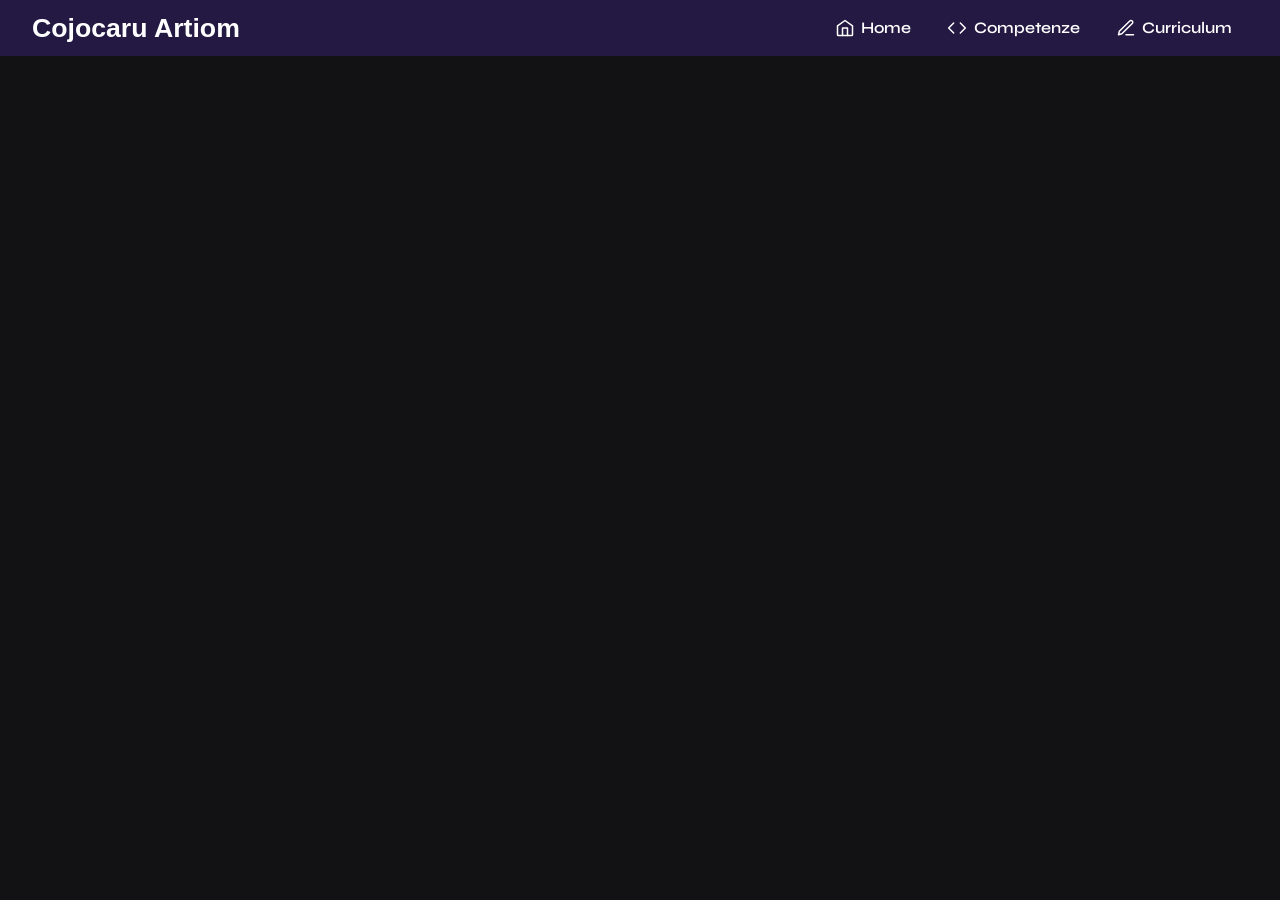
==== competenze.html @ e912ff5a "bla" ====
<!DOCTYPE html>
<html lang="it">
<head>
  <meta charset="UTF-8" />
  <meta name="viewport" content="width=device-width, initial-scale=1.0"/>
  <title>Cojocaru Artiom</title>
  <link href="https://cdn.jsdelivr.net/npm/bootstrap@5.3.3/dist/css/bootstrap.min.css" rel="stylesheet"/>
  <link href="https://fonts.googleapis.com/css2?family=Space+Mono:wght@400;700&family=Syne:wght@400;600;800&display=swap" rel="stylesheet"/>
  <link rel="stylesheet" href="index.css"/>
</head>
<body>

  <nav id="navbar" class="navbar navbar-expand d-flex justify-content-between align-items-center">
    <a class="navbar-brand" href="#">Cojocaru Artiom</a>
    <ul class="navbar-nav d-flex flex-row gap-1">
      <li class="nav-item">
        <a class="nav-link" href="index.html">
          <svg class="nav-icon" viewBox="0 0 24 24"><path d="M3 9.5L12 3l9 6.5V20a1 1 0 0 1-1 1H4a1 1 0 0 1-1-1V9.5z"/><path d="M9 21V12h6v9"/></svg>
          Home
        </a>
      </li>
      <li class="nav-item">
        <a class="nav-link" href="competenze.html">
          <svg class="nav-icon" viewBox="0 0 24 24"><polyline points="16 18 22 12 16 6"/><polyline points="8 6 2 12 8 18"/></svg>
          Competenze
        </a>
      </li>
      <li class="nav-item">
        <a class="nav-link" href="#">
          <svg class="nav-icon" viewBox="0 0 24 24"><path d="M12 20h9"/><path d="M16.5 3.5a2.121 2.121 0 0 1 3 3L7 19l-4 1 1-4L16.5 3.5z"/></svg>
          Curriculum
        </a>
      </li>
    </ul>
  </nav>
<button type="button" class="btn btn-dark">
<svg xmlns="http://www.w3.org/2000/svg" fill="none" viewBox="0 0 24 24" stroke-width="1.5" stroke="black" class="size-6">
  <path stroke-linecap="round" stroke-linejoin="round" d="M12 3v2.25m6.364.386-1.591 1.591M21 12h-2.25m-.386 6.364-1.591-1.591M12 18.75V21m-4.773-4.227-1.591 1.591M5.25 12H3m4.227-4.773L5.636 5.636M15.75 12a3.75 3.75 0 1 1-7.5 0 3.75 3.75 0 0 1 7.5 0Z" />
</svg>
</button>
  <p class="footer-strip"></p>

  <script src="https://cdn.jsdelivr.net/npm/bootstrap@5.3.3/dist/js/bootstrap.bundle.min.js"></script>
  <script src="index.js"></script>
</body>
</html>
---- index.css ----
* {
  margin: 0;
  padding: 0;
  box-sizing: border-box;
}

body {
    transition: 0.3s;
    font-family: 'Syne', sans-serif;
    background-color: #121113;
    min-height: 100vh;
    overflow-x: hidden;
}

.navbar {
  transition: 0.2s;
  background-color: #231942;
  padding: 0 2rem;
  height: 56px;
}

.navbar-brand {
  font-family: 'Trebuchet MS', sans-serif;
  font-weight: 800;
  font-size: 20pt;
  color: white !important;
}

.nav-link {
  color: white !important;
  font-family: 'Syne', sans-serif;
  font-weight: 600;
  font-size: 1rem;
  display: flex;
  align-items: center;
  gap: 0.4rem;
  padding: 0 1rem !important;
}

.nav-link:hover {
  color: #7c6aff !important;
}

.nav-icon {
  width: 20px;
  height: 20px;
  fill: none;
  stroke: currentColor;
  stroke-width: 1.8;
  stroke-linecap: round;
  stroke-linejoin: round;
}

.btn-dark{
    background-color: white;
    width: 70px;
    height: 70px;
    position: fixed;
    left: 114rem;
    top: 53.5rem;
    transition: transform 0.2s;
}

.btn-dark:hover{
    background-color: white;
    opacity: 100;
    transform: scale(1.1) translateZ(0);
}

.card{
  transition: 0.2s;
  background-color: #080808;
  color: white;
  margin: 0 auto;
  width: 900px;
  height: 500px;
}

.footer-strip {
  text-align: center;
  padding: 1rem;
  font-family: 'Space Mono', monospace;
  font-size: 0.7rem;
  color: #888888;
}
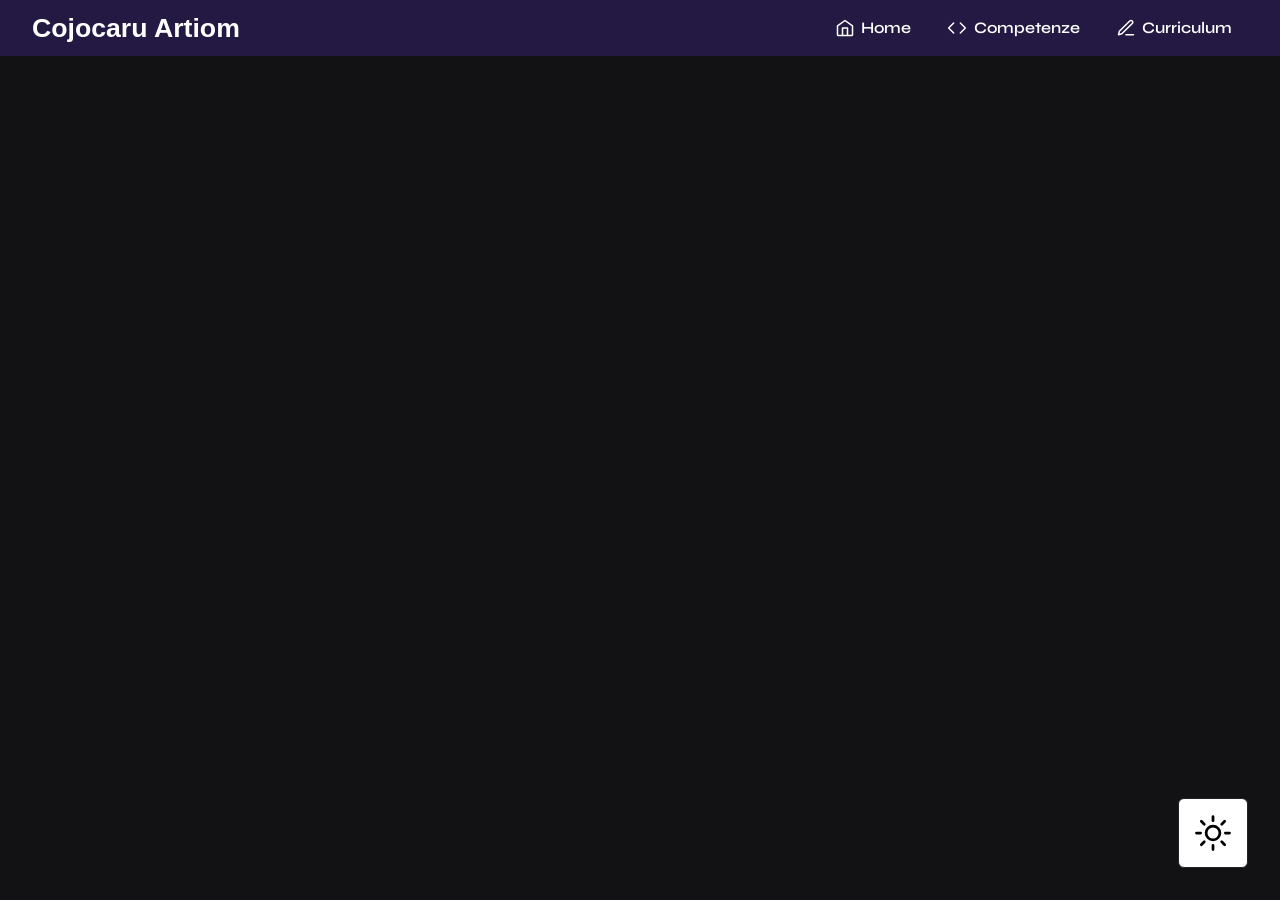
==== commit b235f206: "Iniziato main page" ====
--- a/competenze.html
+++ b/competenze.html
@@ -41,6 +41,6 @@
   <p class="footer-strip"></p>
 
   <script src="https://cdn.jsdelivr.net/npm/bootstrap@5.3.3/dist/js/bootstrap.bundle.min.js"></script>
-  <script src="index.js"></script>
+  <script src="competenze.js"></script>
 </body>
 </html>
--- a/index.css
+++ b/index.css
@@ -5,11 +5,10 @@
 }
 
 body {
-    transition: 0.3s;
-    font-family: 'Syne', sans-serif;
-    background-color: #121113;
-    min-height: 100vh;
-    overflow-x: hidden;
+  transition: 0.3s;
+  background-color: #121113;
+  min-height: 100vh;
+  overflow-x: hidden;
 }
 
 .navbar {
@@ -51,29 +50,93 @@
   stroke-linejoin: round;
 }
 
-.btn-dark{
-    background-color: white;
-    width: 70px;
-    height: 70px;
-    position: fixed;
-    left: 114rem;
-    top: 53.5rem;
-    transition: transform 0.2s;
+.sezione {
+  height: calc(100vh - 56px);
+  display: flex;
+  align-items: center;
+  justify-content: center;
 }
 
-.btn-dark:hover{
-    background-color: white;
-    opacity: 100;
-    transform: scale(1.1) translateZ(0);
+.card {
+  transition: 0.2s;
+  background-color: #000000;
+  border: none;
+  width: 800px;
+  height: 75vh;
+  padding: 1rem;
+  display: flex;
+  flex-direction: column;
+  justify-content: space-between;
 }
 
-.card{
-  transition: 0.2s;
-  background-color: #080808;
-  color: white;
-  margin: 0 auto;
-  width: 900px;
-  height: 500px;
+.card-title {
+  font-family: 'Trebuchet MS', Helvetica, sans-serif;
+  font-size: 2.5rem;
+  color: #c9c9f0;
+  text-transform: uppercase;
+  letter-spacing: 0.1em;
+  text-align: center;
+}
+
+.card-text {
+  font-family: 'Trebuchet MS', Helvetica, sans-serif;
+  font-size: 1rem;
+  color: #ffffff;
+  text-align: center;
+}
+
+.prosegui-container {
+  display: flex;
+  flex-direction: column;
+  align-items: center;
+  gap: 0.5rem;
+  padding-bottom: 1rem;
+}
+
+.prosegui {
+  color: #ffffff;
+  font-family: 'Trebuchet MS', sans-serif;
+  font-size: 0.8rem;
+  letter-spacing: 0.2em;
+  margin: 0;
+}
+
+.btn-freccia {
+  background-color: #231942;
+  border: none;
+  width: 48px;
+  height: 48px;
+  border-radius: 8px;
+  display: flex;
+  align-items: center;
+  justify-content: center;
+  cursor: pointer;
+  transition: transform 0.2s, background-color 0.2s;
+}
+
+.btn-freccia:hover {
+  background-color: #7c6aff;
+  transform: scale(1.1) translateZ(0);
+}
+
+.btn-freccia svg {
+  width: 24px;
+  height: 24px;
+}
+
+.btn-dark {
+  background-color: white;
+  width: 70px;
+  height: 70px;
+  position: fixed;
+  bottom: 2rem;
+  right: 2rem;
+  transition: transform 0.2s;
+}
+
+.btn-dark:hover {
+  background-color: white;
+  transform: scale(1.1) translateZ(0);
 }
 
 .footer-strip {
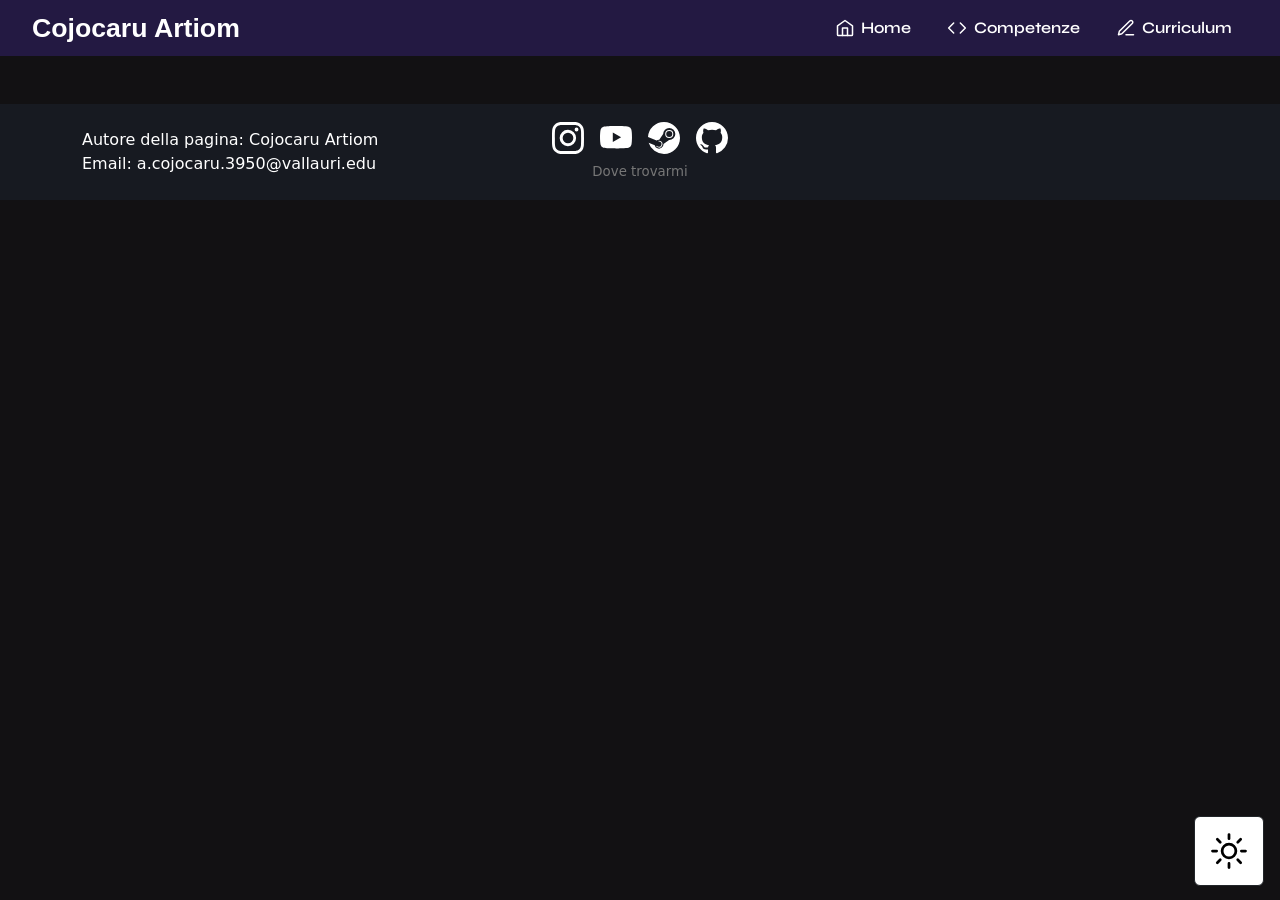
==== commit 6abe8020: "Finito Curriculum" ====
--- a/competenze.html
+++ b/competenze.html
@@ -26,7 +26,7 @@
         </a>
       </li>
       <li class="nav-item">
-        <a class="nav-link" href="#">
+        <a class="nav-link" href="curriculum.html">
           <svg class="nav-icon" viewBox="0 0 24 24"><path d="M12 20h9"/><path d="M16.5 3.5a2.121 2.121 0 0 1 3 3L7 19l-4 1 1-4L16.5 3.5z"/></svg>
           Curriculum
         </a>
@@ -38,7 +38,43 @@
   <path stroke-linecap="round" stroke-linejoin="round" d="M12 3v2.25m6.364.386-1.591 1.591M21 12h-2.25m-.386 6.364-1.591-1.591M12 18.75V21m-4.773-4.227-1.591 1.591M5.25 12H3m4.227-4.773L5.636 5.636M15.75 12a3.75 3.75 0 1 1-7.5 0 3.75 3.75 0 0 1 7.5 0Z" />
 </svg>
 </button>
-  <p class="footer-strip"></p>
+  <footer>
+  <div class="container">
+    <div class="me-auto">
+      <p>Autore della pagina: Cojocaru Artiom</p>
+      <p>Email: a.cojocaru.3950@vallauri.edu</p>
+    </div>
+    <div class="icons">
+      <div class="icons-row">
+        <a href="https://www.instagram.com/cojocaru.artiom/" target="_blank" class="icon">
+          <svg xmlns="http://www.w3.org/2000/svg" width="32" height="32" fill="currentColor" class="bi bi-instagram" viewBox="0 0 16 16">
+            <path d="M8 0C5.829 0 5.556.01 4.703.048 3.85.088 3.269.222 2.76.42a3.9 3.9 0 0 0-1.417.923A3.9 3.9 0 0 0 .42 2.76C.222 3.268.087 3.85.048 4.7.01 5.555 0 5.827 0 8.001c0 2.172.01 2.444.048 3.297.04.852.174 1.433.372 1.942.205.526.478.972.923 1.417.444.445.89.719 1.416.923.51.198 1.09.333 1.942.372C5.555 15.99 5.827 16 8 16s2.444-.01 3.298-.048c.851-.04 1.434-.174 1.943-.372a3.9 3.9 0 0 0 1.416-.923c.445-.445.718-.891.923-1.417.197-.509.332-1.09.372-1.942C15.99 10.445 16 10.173 16 8s-.01-2.445-.048-3.299c-.04-.851-.175-1.433-.372-1.941a3.9 3.9 0 0 0-.923-1.417A3.9 3.9 0 0 0 13.24.42c-.51-.198-1.092-.333-1.943-.372C10.443.01 10.172 0 7.998 0zm-.717 1.442h.718c2.136 0 2.389.007 3.232.046.78.035 1.204.166 1.486.275.373.145.64.319.92.599s.453.546.598.92c.11.281.24.705.275 1.485.039.843.047 1.096.047 3.231s-.008 2.389-.047 3.232c-.035.78-.166 1.203-.275 1.485a2.5 2.5 0 0 1-.599.919c-.28.28-.546.453-.92.598-.28.11-.704.24-1.485.276-.843.038-1.096.047-3.232.047s-2.39-.009-3.233-.047c-.78-.036-1.203-.166-1.485-.276a2.5 2.5 0 0 1-.92-.598 2.5 2.5 0 0 1-.6-.92c-.109-.281-.24-.705-.275-1.485-.038-.843-.046-1.096-.046-3.233s.008-2.388.046-3.231c.036-.78.166-1.204.276-1.486.145-.373.319-.64.599-.92s.546-.453.92-.598c.282-.11.705-.24 1.485-.276.738-.034 1.024-.044 2.515-.045zm4.988 1.328a.96.96 0 1 0 0 1.92.96.96 0 0 0 0-1.92m-4.27 1.122a4.109 4.109 0 1 0 0 8.217 4.109 4.109 0 0 0 0-8.217m0 1.441a2.667 2.667 0 1 1 0 5.334 2.667 2.667 0 0 1 0-5.334"/>
+          </svg>
+        </a>
+        <a href="https://www.youtube.com/@ArtomoelChoco" target="_blank" class="icon">
+          <svg xmlns="http://www.w3.org/2000/svg" width="32" height="32" fill="currentColor" class="bi bi-youtube" viewBox="0 0 16 16">
+            <path d="M8.051 1.999h.089c.822.003 4.987.033 6.11.335a2.01 2.01 0 0 1 1.415 1.42c.101.38.172.883.22 1.402l.01.104.022.26.008.104c.065.914.073 1.77.074 1.957v.075c-.001.194-.01 1.108-.082 2.06l-.008.105-.009.104c-.05.572-.124 1.14-.235 1.558a2.01 2.01 0 0 1-1.415 1.42c-1.16.312-5.569.334-6.18.335h-.142c-.309 0-1.587-.006-2.927-.052l-.17-.006-.087-.004-.171-.007-.171-.007c-1.11-.049-2.167-.128-2.654-.26a2.01 2.01 0 0 1-1.415-1.419c-.111-.417-.185-.986-.235-1.558L.09 9.82l-.008-.104A31 31 0 0 1 0 7.68v-.123c.002-.215.01-.958.064-1.778l.007-.103.003-.052.008-.104.022-.26.01-.104c.048-.519.119-1.023.22-1.402a2.01 2.01 0 0 1 1.415-1.42c.487-.13 1.544-.21 2.654-.26l.17-.007.172-.006.086-.003.171-.007A100 100 0 0 1 7.858 2zM6.4 5.209v4.818l4.157-2.408z"/>
+          </svg>
+        </a>
+        <a href="https://steamcommunity.com/profiles/76561199202109353" target="_blank" class="icon">
+          <svg xmlns="http://www.w3.org/2000/svg" width="32" height="32" fill="currentColor" class="bi bi-steam" viewBox="0 0 16 16">
+            <path d="M.329 10.333A8.01 8.01 0 0 0 7.99 16C12.414 16 16 12.418 16 8s-3.586-8-8.009-8A8.006 8.006 0 0 0 0 7.468l.003.006 4.304 1.769A2.2 2.2 0 0 1 5.62 8.88l1.96-2.844-.001-.04a3.046 3.046 0 0 1 3.042-3.043 3.046 3.046 0 0 1 3.042 3.043 3.047 3.047 0 0 1-3.111 3.044l-2.804 2a2.223 2.223 0 0 1-3.075 2.11 2.22 2.22 0 0 1-1.312-1.568L.33 10.333Z"/>
+            <path d="M4.868 12.683a1.715 1.715 0 0 0 1.318-3.165 1.7 1.7 0 0 0-1.263-.02l1.023.424a1.261 1.261 0 1 1-.97 2.33l-.99-.41a1.7 1.7 0 0 0 .882.84Zm3.726-6.687a2.03 2.03 0 0 0 2.027 2.029 2.03 2.03 0 0 0 2.027-2.029 2.03 2.03 0 0 0-2.027-2.027 2.03 2.03 0 0 0-2.027 2.027m2.03-1.527a1.524 1.524 0 1 1-.002 3.048 1.524 1.524 0 0 1 .002-3.048"/>
+          </svg>
+        </a>
+        <a href="https://github.com/ArtomoElChoco" target="_blank" class="icon">
+          <svg xmlns="http://www.w3.org/2000/svg" width="32" height="32" fill="currentColor" class="bi bi-github" viewBox="0 0 16 16">
+            <path d="M8 0C3.58 0 0 3.58 0 8c0 3.54 2.29 6.53 5.47 7.59.4.07.55-.17.55-.38 0-.19-.01-.82-.01-1.49-2.01.37-2.53-.49-2.69-.94-.09-.23-.48-.94-.82-1.13-.28-.15-.68-.52-.01-.53.63-.01 1.08.58 1.23.82.72 1.21 1.87.87 2.33.66.07-.52.28-.87.51-1.07-1.78-.2-3.64-.89-3.64-3.95 0-.87.31-1.59.82-2.15-.08-.2-.36-1.02.08-2.12 0 0 .67-.21 2.2.82.64-.18 1.32-.27 2-.27s1.36.09 2 .27c1.53-1.04 2.2-.82 2.2-.82.44 1.1.16 1.92.08 2.12.51.56.82 1.27.82 2.15 0 3.07-1.87 3.75-3.65 3.95.29.25.54.73.54 1.48 0 1.07-.01 1.93-.01 2.2 0 .21.15.46.55.38A8.01 8.01 0 0 0 16 8c0-4.42-3.58-8-8-8"/>
+          </svg>
+        </a>
+      </div>
+      <div class="social">
+        <p>Dove trovarmi</p>
+      </div>
+    </div>
+    <div style="width: 200px;"></div>
+  </div>
+</footer>
 
   <script src="https://cdn.jsdelivr.net/npm/bootstrap@5.3.3/dist/js/bootstrap.bundle.min.js"></script>
   <script src="competenze.js"></script>
--- a/index.css
+++ b/index.css
@@ -2,6 +2,11 @@
   margin: 0;
   padding: 0;
   box-sizing: border-box;
+}
+
+a{
+  text-decoration: none;
+  color: inherit;
 }
 
 body {
@@ -96,7 +101,7 @@
 .prosegui {
   color: #ffffff;
   font-family: 'Trebuchet MS', sans-serif;
-  font-size: 0.8rem;
+  font-size: 0.9rem;
   letter-spacing: 0.2em;
   margin: 0;
 }
@@ -129,14 +134,66 @@
   width: 70px;
   height: 70px;
   position: fixed;
-  bottom: 2rem;
-  right: 2rem;
+  bottom: 0.9rem;
+  right: 1rem;
   transition: transform 0.2s;
 }
 
 .btn-dark:hover {
   background-color: white;
   transform: scale(1.1) translateZ(0);
+}
+
+footer {
+  background-color: #171A21;
+  color: white;
+  padding: 1.5rem 0;
+  margin-top: 3rem;
+}
+
+footer .container {
+  display: flex;
+  align-items: center;
+  position: relative;
+}
+
+footer p {
+  margin-bottom: 0;
+}
+
+.icons {
+  display: flex;
+  flex-direction: column;
+  justify-content: center;
+  align-items: center;
+  gap: 8px;
+  position: absolute;
+  left: 50%;
+  transform: translateX(-50%);
+}
+
+.icons-row {
+  display: flex;
+  align-items: center;
+  gap: 16px;
+}
+
+.icon {
+  transition: 0.2s;
+}
+
+.icon:hover {
+  transform: scale(1.2) translateZ(0);
+}
+
+.social {
+  color: #777;
+  font-size: 10pt;
+  text-align: center;
+}
+
+.bi-instagram {
+  margin: 0 auto;
 }
 
 .footer-strip {
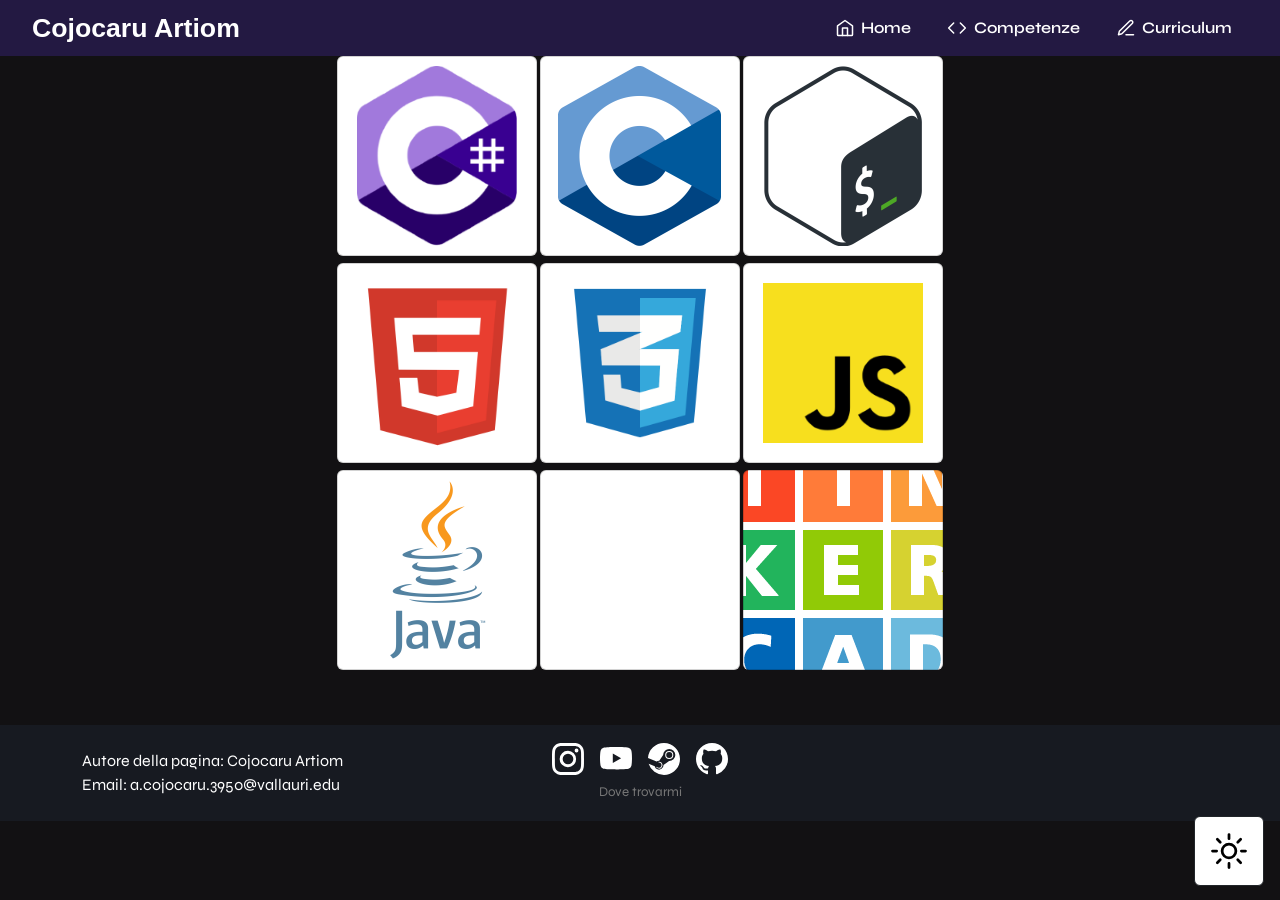
==== commit 9e531443: "ghhghjubkjjbhj" ====
--- a/competenze.html
+++ b/competenze.html
@@ -6,7 +6,7 @@
   <title>Cojocaru Artiom</title>
   <link href="https://cdn.jsdelivr.net/npm/bootstrap@5.3.3/dist/css/bootstrap.min.css" rel="stylesheet"/>
   <link href="https://fonts.googleapis.com/css2?family=Space+Mono:wght@400;700&family=Syne:wght@400;600;800&display=swap" rel="stylesheet"/>
-  <link rel="stylesheet" href="index.css"/>
+  <link rel="stylesheet" href="competenze.css"/>
 </head>
 <body>
 
@@ -33,11 +33,32 @@
       </li>
     </ul>
   </nav>
-<button type="button" class="btn btn-dark">
-<svg xmlns="http://www.w3.org/2000/svg" fill="none" viewBox="0 0 24 24" stroke-width="1.5" stroke="black" class="size-6">
-  <path stroke-linecap="round" stroke-linejoin="round" d="M12 3v2.25m6.364.386-1.591 1.591M21 12h-2.25m-.386 6.364-1.591-1.591M12 18.75V21m-4.773-4.227-1.591 1.591M5.25 12H3m4.227-4.773L5.636 5.636M15.75 12a3.75 3.75 0 1 1-7.5 0 3.75 3.75 0 0 1 7.5 0Z" />
-</svg>
-</button>
+  <button type="button" class="btn btn-dark">
+    <svg xmlns="http://www.w3.org/2000/svg" fill="none" viewBox="0 0 24 24" stroke-width="1.5" stroke="black" class="size-6">
+      <path stroke-linecap="round" stroke-linejoin="round" d="M12 3v2.25m6.364.386-1.591 1.591M21 12h-2.25m-.386 6.364-1.591-1.591M12 18.75V21m-4.773-4.227-1.591 1.591M5.25 12H3m4.227-4.773L5.636 5.636M15.75 12a3.75 3.75 0 1 1-7.5 0 3.75 3.75 0 0 1 7.5 0Z" />
+    </svg>
+    </button>
+  <div id="wrapper">
+    <div class="card" id="cs">
+    </div>
+    <div class="card" id="c">
+    </div>
+    <div class="card" id="sh">
+    </div>
+    <div class="card" id="html">
+    </div>
+    <div class="card" id="css">
+    </div>
+    <div class="card" id="js">
+    </div>
+    <div class="card" id="jv">
+    </div>
+    <div class="card" id="ard">
+      </div>
+      <div class="card" id="tink">
+      </div>
+  </div>
+
   <footer>
   <div class="container">
     <div class="me-auto">
@@ -76,6 +97,7 @@
   </div>
 </footer>
 
+
   <script src="https://cdn.jsdelivr.net/npm/bootstrap@5.3.3/dist/js/bootstrap.bundle.min.js"></script>
   <script src="competenze.js"></script>
 </body>
--- a/competenze.css
+++ b/competenze.css
@@ -0,0 +1,205 @@
+* {
+  margin: 0;
+  padding: 0;
+  box-sizing: border-box;
+}
+
+a{
+  text-decoration: none;
+  color: inherit;
+}
+
+body {
+    transition: 0.3s;
+    font-family: 'Syne', sans-serif;
+    background-color: #121113;
+    min-height: 100vh;
+    overflow-x: hidden;
+}
+
+.navbar {
+  transition: 0.2s;
+  background-color: #231942;
+  padding: 0 2rem;
+  height: 56px;
+}
+
+.navbar-brand {
+  font-family: 'Trebuchet MS', sans-serif;
+  font-weight: 800;
+  font-size: 20pt;
+  color: white !important;
+}
+
+.nav-link {
+  color: white !important;
+  font-family: 'Syne', sans-serif;
+  font-weight: 600;
+  font-size: 1rem;
+  display: flex;
+  align-items: center;
+  gap: 0.4rem;
+  padding: 0 1rem !important;
+}
+
+.nav-link:hover {
+  color: #7c6aff !important;
+}
+
+.nav-icon {
+  width: 20px;
+  height: 20px;
+  fill: none;
+  stroke: currentColor;
+  stroke-width: 1.8;
+  stroke-linecap: round;
+  stroke-linejoin: round;
+}
+
+.btn-dark {
+  background-color: white;
+  width: 70px;
+  height: 70px;
+  position: fixed;
+  bottom: 0.9rem;
+  right: 1rem;
+  transition: transform 0.2s;
+}
+
+.btn-dark:hover {
+  background-color: white;
+  transform: scale(1.1) translateZ(0);
+}
+
+#wrapper{
+  margin: 0 auto;
+  width: 607px;
+}
+
+.card{
+  
+  padding: 0;
+  display: inline-block;
+  width: 200px;
+  height: 200px;
+}
+
+#cs{
+  background-image: url(./img/Csharp.png);
+  background-repeat: no-repeat;
+  background-position: center;
+}
+
+#c{  
+  background-image: url(./img/C.png);
+  background-repeat: no-repeat;
+  background-position: center;
+}
+
+#sh{
+  background-image: url(./img/bash.png);
+  background-repeat: no-repeat;
+   
+  background-position: center;
+}
+
+#html{
+  background-image: url(./img/html.webp);
+  background-repeat: no-repeat;
+  background-size: contain;
+  background-position: center;
+}
+
+#css{
+  background-image: url(./img/css.webp);
+  background-repeat: no-repeat;
+  background-size: contain;
+  background-position: center;
+}
+
+#js{
+  background-image: url(./img/js.png);
+  background-repeat: no-repeat;
+  background-position: center;
+}
+
+#jv{
+  background-image: url(./img/java.png);
+  background-repeat: no-repeat;
+   
+  background-position: center;
+}
+
+#ard{
+  background-image: url(./img/arduino.png);
+  background-repeat: no-repeat;
+   
+  background-position: center;
+}
+
+#tink{
+  background-image: url(./img/tinkercad.webp);
+  background-repeat: no-repeat;
+   
+  background-position: center;
+}
+
+footer {
+  background-color: #171A21;
+  color: white;
+  padding: 1.5rem 0;
+  margin-top: 3rem;
+}
+
+footer .container {
+  display: flex;
+  align-items: center;
+  position: relative;
+}
+
+footer p {
+  margin-bottom: 0;
+}
+
+.icons {
+  display: flex;
+  flex-direction: column;
+  justify-content: center;
+  align-items: center;
+  gap: 8px;
+  position: absolute;
+  left: 50%;
+  transform: translateX(-50%);
+}
+
+.icons-row {
+  display: flex;
+  align-items: center;
+  gap: 16px;
+}
+
+.icon {
+  transition: 0.2s;
+}
+
+.icon:hover {
+  transform: scale(1.2) translateZ(0);
+}
+
+.social {
+  color: #777;
+  font-size: 10pt;
+  text-align: center;
+}
+
+.bi-instagram {
+  margin: 0 auto;
+}
+
+.footer-strip {
+  text-align: center;
+  padding: 1rem;
+  font-family: 'Space Mono', monospace;
+  font-size: 0.7rem;
+  color: #888888;
+}
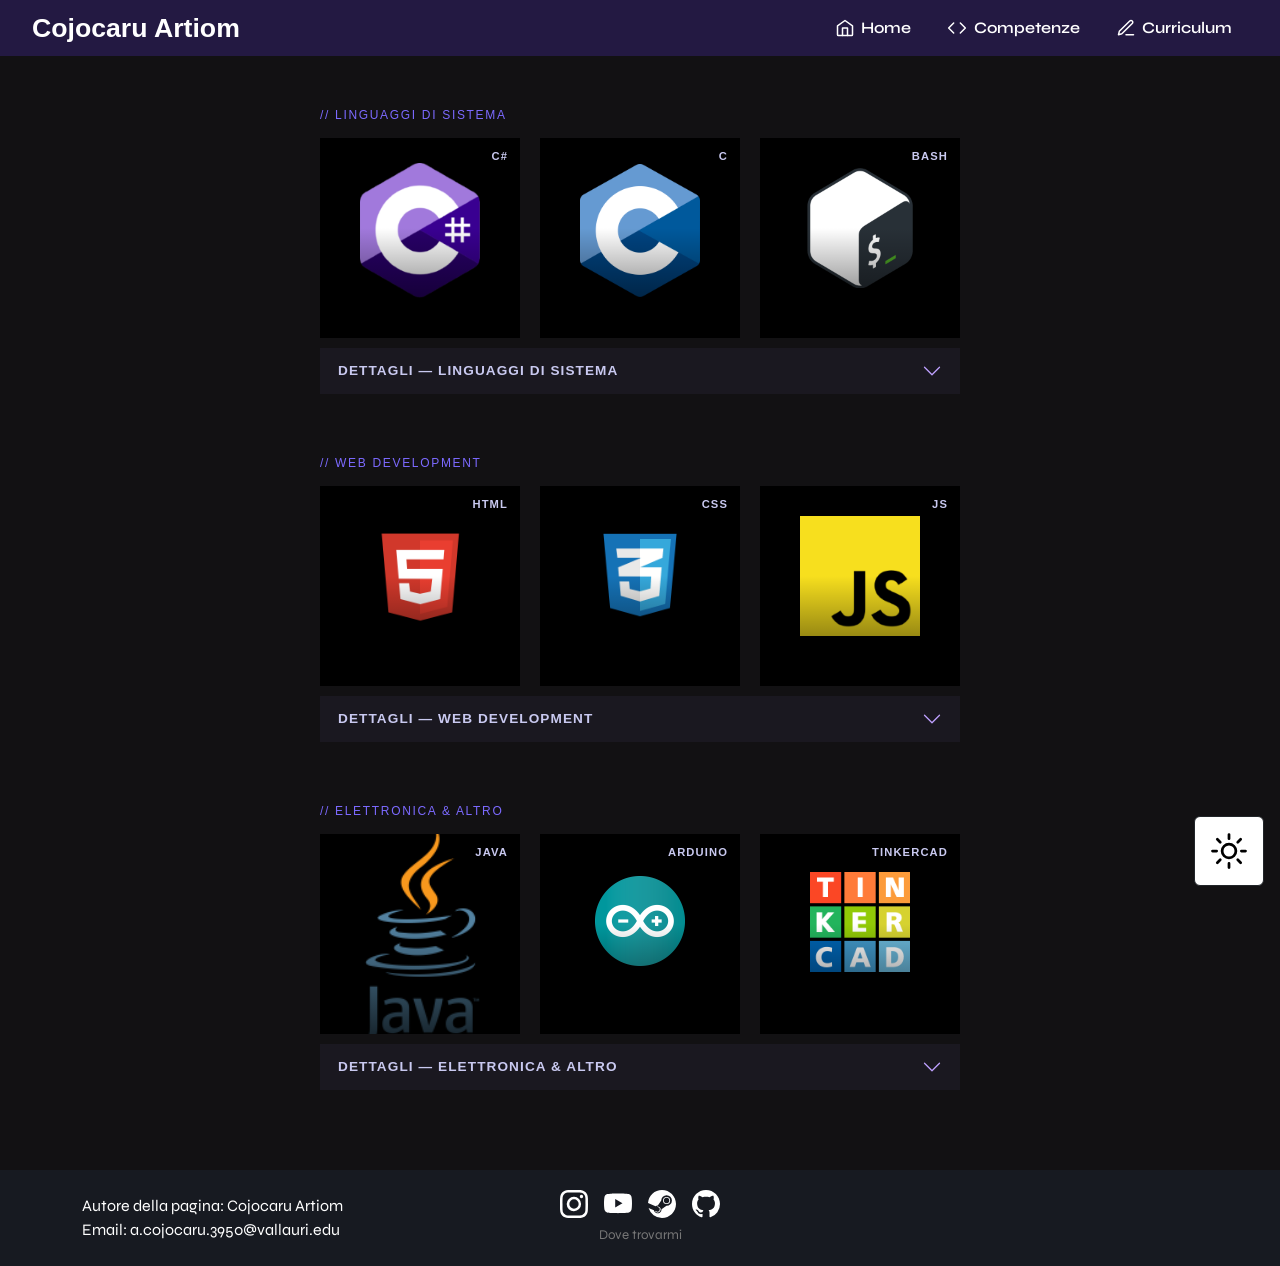
==== commit 4c6a61ad: "Quasi completato competenze" ====
--- a/competenze.html
+++ b/competenze.html
@@ -33,72 +33,146 @@
       </li>
     </ul>
   </nav>
+
   <button type="button" class="btn btn-dark">
-    <svg xmlns="http://www.w3.org/2000/svg" fill="none" viewBox="0 0 24 24" stroke-width="1.5" stroke="black" class="size-6">
-      <path stroke-linecap="round" stroke-linejoin="round" d="M12 3v2.25m6.364.386-1.591 1.591M21 12h-2.25m-.386 6.364-1.591-1.591M12 18.75V21m-4.773-4.227-1.591 1.591M5.25 12H3m4.227-4.773L5.636 5.636M15.75 12a3.75 3.75 0 1 1-7.5 0 3.75 3.75 0 0 1 7.5 0Z" />
-    </svg>
-    </button>
+  <svg xmlns="http://www.w3.org/2000/svg" fill="none" viewBox="0 0 24 24" stroke-width="1.5" stroke="black" class="size-6">
+    <path stroke-linecap="round" stroke-linejoin="round" d="M12 3v2.25m6.364.386-1.591 1.591M21 12h-2.25m-.386 6.364-1.591-1.591M12 18.75V21m-4.773-4.227-1.591 1.591M5.25 12H3m4.227-4.773L5.636 5.636M15.75 12a3.75 3.75 0 1 1-7.5 0 3.75 3.75 0 0 1 7.5 0Z" />
+  </svg>
+</button>
+
   <div id="wrapper">
-    <div class="card" id="cs">
+
+    <!-- GRUPPO 1: C#, C, Bash -->
+    <div class="skill-group">
+      <p class="group-label">// Linguaggi di sistema</p>
+      <div class="cards-row">
+        <div class="card skill-card" id="cs">
+          <span class="card-label">C#</span>
+        </div>
+        <div class="card skill-card" id="c">
+          <span class="card-label">C</span>
+        </div>
+        <div class="card skill-card" id="sh">
+          <span class="card-label">Bash</span>
+        </div>
+      </div>
+      <div class="accordion skill-accordion" id="accordionSistema">
+        <div class="accordion-item">
+          <h2 class="accordion-header">
+            <button class="accordion-button collapsed" type="button" data-bs-toggle="collapse" data-bs-target="#collapseSistema" aria-expanded="false" aria-controls="collapseSistema">
+              Dettagli — Linguaggi di sistema
+            </button>
+          </h2>
+          <div id="collapseSistema" class="accordion-collapse collapse" data-bs-parent="#accordionSistema">
+            <div class="accordion-body">
+              Esperienza con <strong>C#</strong> per applicazioni desktop e script, <strong>C</strong> per la programmazione a basso livello e gestione della memoria, e <strong>Bash</strong> per l'automazione di task e scripting su sistemi Unix/Linux.
+            </div>
+          </div>
+        </div>
+      </div>
     </div>
-    <div class="card" id="c">
+
+    <!-- GRUPPO 2: HTML, CSS, JS -->
+    <div class="skill-group">
+      <p class="group-label">// Web development</p>
+      <div class="cards-row">
+        <div class="card skill-card" id="html">
+          <span class="card-label">HTML</span>
+        </div>
+        <div class="card skill-card" id="css">
+          <span class="card-label">CSS</span>
+        </div>
+        <div class="card skill-card" id="js">
+          <span class="card-label">JS</span>
+        </div>
+      </div>
+      <div class="accordion skill-accordion" id="accordionWeb">
+        <div class="accordion-item">
+          <h2 class="accordion-header">
+            <button class="accordion-button collapsed" type="button" data-bs-toggle="collapse" data-bs-target="#collapseWeb" aria-expanded="false" aria-controls="collapseWeb">
+              Dettagli — Web development
+            </button>
+          </h2>
+          <div id="collapseWeb" class="accordion-collapse collapse" data-bs-parent="#accordionWeb">
+            <div class="accordion-body">
+              Sviluppo frontend con <strong>HTML5</strong> semantico, <strong>CSS3</strong> con animazioni e layout moderni (Flexbox, Grid), e <strong>JavaScript</strong> vanilla per logica interattiva e DOM manipulation.
+            </div>
+          </div>
+        </div>
+      </div>
     </div>
-    <div class="card" id="sh">
+
+    <!-- GRUPPO 3: Java, Arduino, Tinkercad -->
+    <div class="skill-group">
+      <p class="group-label">// Elettronica & altro</p>
+      <div class="cards-row">
+        <div class="card skill-card" id="jv">
+          <span class="card-label">Java</span>
+        </div>
+        <div class="card skill-card" id="ard">
+          <span class="card-label">Arduino</span>
+        </div>
+        <div class="card skill-card" id="tink">
+          <span class="card-label">Tinkercad</span>
+        </div>
+      </div>
+      <div class="accordion skill-accordion" id="accordionElettronica">
+        <div class="accordion-item">
+          <h2 class="accordion-header">
+            <button class="accordion-button collapsed" type="button" data-bs-toggle="collapse" data-bs-target="#collapseElettronica" aria-expanded="false" aria-controls="collapseElettronica">
+              Dettagli — Elettronica & altro
+            </button>
+          </h2>
+          <div id="collapseElettronica" class="accordion-collapse collapse" data-bs-parent="#accordionElettronica">
+            <div class="accordion-body">
+              Programmazione orientata agli oggetti con <strong>Java</strong>, prototipazione hardware con <strong>Arduino</strong> (C++ embedded), e progettazione 3D e simulazione circuiti con <strong>Tinkercad</strong>.
+            </div>
+          </div>
+        </div>
+      </div>
     </div>
-    <div class="card" id="html">
-    </div>
-    <div class="card" id="css">
-    </div>
-    <div class="card" id="js">
-    </div>
-    <div class="card" id="jv">
-    </div>
-    <div class="card" id="ard">
-      </div>
-      <div class="card" id="tink">
-      </div>
+
   </div>
 
   <footer>
-  <div class="container">
-    <div class="me-auto">
-      <p>Autore della pagina: Cojocaru Artiom</p>
-      <p>Email: a.cojocaru.3950@vallauri.edu</p>
+    <div class="container">
+      <div class="me-auto">
+        <p>Autore della pagina: Cojocaru Artiom</p>
+        <p>Email: a.cojocaru.3950@vallauri.edu</p>
+      </div>
+      <div class="icons">
+        <div class="icons-row">
+          <a href="https://www.instagram.com/cojocaru.artiom/" target="_blank" class="icon">
+            <svg xmlns="http://www.w3.org/2000/svg" width="28" height="28" fill="currentColor" class="bi bi-instagram" viewBox="0 0 16 16">
+              <path d="M8 0C5.829 0 5.556.01 4.703.048 3.85.088 3.269.222 2.76.42a3.9 3.9 0 0 0-1.417.923A3.9 3.9 0 0 0 .42 2.76C.222 3.268.087 3.85.048 4.7.01 5.555 0 5.827 0 8.001c0 2.172.01 2.444.048 3.297.04.852.174 1.433.372 1.942.205.526.478.972.923 1.417.444.445.89.719 1.416.923.51.198 1.09.333 1.942.372C5.555 15.99 5.827 16 8 16s2.444-.01 3.298-.048c.851-.04 1.434-.174 1.943-.372a3.9 3.9 0 0 0 1.416-.923c.445-.445.718-.891.923-1.417.197-.509.332-1.09.372-1.942C15.99 10.445 16 10.173 16 8s-.01-2.445-.048-3.299c-.04-.851-.175-1.433-.372-1.941a3.9 3.9 0 0 0-.923-1.417A3.9 3.9 0 0 0 13.24.42c-.51-.198-1.092-.333-1.943-.372C10.443.01 10.172 0 7.998 0zm-.717 1.442h.718c2.136 0 2.389.007 3.232.046.78.035 1.204.166 1.486.275.373.145.64.319.92.599s.453.546.598.92c.11.281.24.705.275 1.485.039.843.047 1.096.047 3.231s-.008 2.389-.047 3.232c-.035.78-.166 1.203-.275 1.485a2.5 2.5 0 0 1-.599.919c-.28.28-.546.453-.92.598-.28.11-.704.24-1.485.276-.843.038-1.096.047-3.232.047s-2.39-.009-3.233-.047c-.78-.036-1.203-.166-1.485-.276a2.5 2.5 0 0 1-.92-.598 2.5 2.5 0 0 1-.6-.92c-.109-.281-.24-.705-.275-1.485-.038-.843-.046-1.096-.046-3.233s.008-2.388.046-3.231c.036-.78.166-1.204.276-1.486.145-.373.319-.64.599-.92s.546-.453.92-.598c.282-.11.705-.24 1.485-.276.738-.034 1.024-.044 2.515-.045zm4.988 1.328a.96.96 0 1 0 0 1.92.96.96 0 0 0 0-1.92m-4.27 1.122a4.109 4.109 0 1 0 0 8.217 4.109 4.109 0 0 0 0-8.217m0 1.441a2.667 2.667 0 1 1 0 5.334 2.667 2.667 0 0 1 0-5.334"/>
+            </svg>
+          </a>
+          <a href="https://www.youtube.com/@ArtomoelChoco" target="_blank" class="icon">
+            <svg xmlns="http://www.w3.org/2000/svg" width="28" height="28" fill="currentColor" class="bi bi-youtube" viewBox="0 0 16 16">
+              <path d="M8.051 1.999h.089c.822.003 4.987.033 6.11.335a2.01 2.01 0 0 1 1.415 1.42c.101.38.172.883.22 1.402l.01.104.022.26.008.104c.065.914.073 1.77.074 1.957v.075c-.001.194-.01 1.108-.082 2.06l-.008.105-.009.104c-.05.572-.124 1.14-.235 1.558a2.01 2.01 0 0 1-1.415 1.42c-1.16.312-5.569.334-6.18.335h-.142c-.309 0-1.587-.006-2.927-.052l-.17-.006-.087-.004-.171-.007-.171-.007c-1.11-.049-2.167-.128-2.654-.26a2.01 2.01 0 0 1-1.415-1.419c-.111-.417-.185-.986-.235-1.558L.09 9.82l-.008-.104A31 31 0 0 1 0 7.68v-.123c.002-.215.01-.958.064-1.778l.007-.103.003-.052.008-.104.022-.26.01-.104c.048-.519.119-1.023.22-1.402a2.01 2.01 0 0 1 1.415-1.42c.487-.13 1.544-.21 2.654-.26l.17-.007.172-.006.086-.003.171-.007A100 100 0 0 1 7.858 2zM6.4 5.209v4.818l4.157-2.408z"/>
+            </svg>
+          </a>
+          <a href="https://steamcommunity.com/profiles/76561199202109353" target="_blank" class="icon">
+            <svg xmlns="http://www.w3.org/2000/svg" width="28" height="28" fill="currentColor" class="bi bi-steam" viewBox="0 0 16 16">
+              <path d="M.329 10.333A8.01 8.01 0 0 0 7.99 16C12.414 16 16 12.418 16 8s-3.586-8-8.009-8A8.006 8.006 0 0 0 0 7.468l.003.006 4.304 1.769A2.2 2.2 0 0 1 5.62 8.88l1.96-2.844-.001-.04a3.046 3.046 0 0 1 3.042-3.043 3.046 3.046 0 0 1 3.042 3.043 3.047 3.047 0 0 1-3.111 3.044l-2.804 2a2.223 2.223 0 0 1-3.075 2.11 2.22 2.22 0 0 1-1.312-1.568L.33 10.333Z"/>
+              <path d="M4.868 12.683a1.715 1.715 0 0 0 1.318-3.165 1.7 1.7 0 0 0-1.263-.02l1.023.424a1.261 1.261 0 1 1-.97 2.33l-.99-.41a1.7 1.7 0 0 0 .882.84Zm3.726-6.687a2.03 2.03 0 0 0 2.027 2.029 2.03 2.03 0 0 0 2.027-2.029 2.03 2.03 0 0 0-2.027-2.027 2.03 2.03 0 0 0-2.027 2.027m2.03-1.527a1.524 1.524 0 1 1-.002 3.048 1.524 1.524 0 0 1 .002-3.048"/>
+            </svg>
+          </a>
+          <a href="https://github.com/ArtomoElChoco" target="_blank" class="icon">
+            <svg xmlns="http://www.w3.org/2000/svg" width="28" height="28" fill="currentColor" class="bi bi-github" viewBox="0 0 16 16">
+              <path d="M8 0C3.58 0 0 3.58 0 8c0 3.54 2.29 6.53 5.47 7.59.4.07.55-.17.55-.38 0-.19-.01-.82-.01-1.49-2.01.37-2.53-.49-2.69-.94-.09-.23-.48-.94-.82-1.13-.28-.15-.68-.52-.01-.53.63-.01 1.08.58 1.23.82.72 1.21 1.87.87 2.33.66.07-.52.28-.87.51-1.07-1.78-.2-3.64-.89-3.64-3.95 0-.87.31-1.59.82-2.15-.08-.2-.36-1.02.08-2.12 0 0 .67-.21 2.2.82.64-.18 1.32-.27 2-.27s1.36.09 2 .27c1.53-1.04 2.2-.82 2.2-.82.44 1.1.16 1.92.08 2.12.51.56.82 1.27.82 2.15 0 3.07-1.87 3.75-3.65 3.95.29.25.54.73.54 1.48 0 1.07-.01 1.93-.01 2.2 0 .21.15.46.55.38A8.01 8.01 0 0 0 16 8c0-4.42-3.58-8-8-8"/>
+            </svg>
+          </a>
+        </div>
+        <div class="social">
+          <p>Dove trovarmi</p>
+        </div>
+      </div>
+      <div style="width: 200px;"></div>
     </div>
-    <div class="icons">
-      <div class="icons-row">
-        <a href="https://www.instagram.com/cojocaru.artiom/" target="_blank" class="icon">
-          <svg xmlns="http://www.w3.org/2000/svg" width="32" height="32" fill="currentColor" class="bi bi-instagram" viewBox="0 0 16 16">
-            <path d="M8 0C5.829 0 5.556.01 4.703.048 3.85.088 3.269.222 2.76.42a3.9 3.9 0 0 0-1.417.923A3.9 3.9 0 0 0 .42 2.76C.222 3.268.087 3.85.048 4.7.01 5.555 0 5.827 0 8.001c0 2.172.01 2.444.048 3.297.04.852.174 1.433.372 1.942.205.526.478.972.923 1.417.444.445.89.719 1.416.923.51.198 1.09.333 1.942.372C5.555 15.99 5.827 16 8 16s2.444-.01 3.298-.048c.851-.04 1.434-.174 1.943-.372a3.9 3.9 0 0 0 1.416-.923c.445-.445.718-.891.923-1.417.197-.509.332-1.09.372-1.942C15.99 10.445 16 10.173 16 8s-.01-2.445-.048-3.299c-.04-.851-.175-1.433-.372-1.941a3.9 3.9 0 0 0-.923-1.417A3.9 3.9 0 0 0 13.24.42c-.51-.198-1.092-.333-1.943-.372C10.443.01 10.172 0 7.998 0zm-.717 1.442h.718c2.136 0 2.389.007 3.232.046.78.035 1.204.166 1.486.275.373.145.64.319.92.599s.453.546.598.92c.11.281.24.705.275 1.485.039.843.047 1.096.047 3.231s-.008 2.389-.047 3.232c-.035.78-.166 1.203-.275 1.485a2.5 2.5 0 0 1-.599.919c-.28.28-.546.453-.92.598-.28.11-.704.24-1.485.276-.843.038-1.096.047-3.232.047s-2.39-.009-3.233-.047c-.78-.036-1.203-.166-1.485-.276a2.5 2.5 0 0 1-.92-.598 2.5 2.5 0 0 1-.6-.92c-.109-.281-.24-.705-.275-1.485-.038-.843-.046-1.096-.046-3.233s.008-2.388.046-3.231c.036-.78.166-1.204.276-1.486.145-.373.319-.64.599-.92s.546-.453.92-.598c.282-.11.705-.24 1.485-.276.738-.034 1.024-.044 2.515-.045zm4.988 1.328a.96.96 0 1 0 0 1.92.96.96 0 0 0 0-1.92m-4.27 1.122a4.109 4.109 0 1 0 0 8.217 4.109 4.109 0 0 0 0-8.217m0 1.441a2.667 2.667 0 1 1 0 5.334 2.667 2.667 0 0 1 0-5.334"/>
-          </svg>
-        </a>
-        <a href="https://www.youtube.com/@ArtomoelChoco" target="_blank" class="icon">
-          <svg xmlns="http://www.w3.org/2000/svg" width="32" height="32" fill="currentColor" class="bi bi-youtube" viewBox="0 0 16 16">
-            <path d="M8.051 1.999h.089c.822.003 4.987.033 6.11.335a2.01 2.01 0 0 1 1.415 1.42c.101.38.172.883.22 1.402l.01.104.022.26.008.104c.065.914.073 1.77.074 1.957v.075c-.001.194-.01 1.108-.082 2.06l-.008.105-.009.104c-.05.572-.124 1.14-.235 1.558a2.01 2.01 0 0 1-1.415 1.42c-1.16.312-5.569.334-6.18.335h-.142c-.309 0-1.587-.006-2.927-.052l-.17-.006-.087-.004-.171-.007-.171-.007c-1.11-.049-2.167-.128-2.654-.26a2.01 2.01 0 0 1-1.415-1.419c-.111-.417-.185-.986-.235-1.558L.09 9.82l-.008-.104A31 31 0 0 1 0 7.68v-.123c.002-.215.01-.958.064-1.778l.007-.103.003-.052.008-.104.022-.26.01-.104c.048-.519.119-1.023.22-1.402a2.01 2.01 0 0 1 1.415-1.42c.487-.13 1.544-.21 2.654-.26l.17-.007.172-.006.086-.003.171-.007A100 100 0 0 1 7.858 2zM6.4 5.209v4.818l4.157-2.408z"/>
-          </svg>
-        </a>
-        <a href="https://steamcommunity.com/profiles/76561199202109353" target="_blank" class="icon">
-          <svg xmlns="http://www.w3.org/2000/svg" width="32" height="32" fill="currentColor" class="bi bi-steam" viewBox="0 0 16 16">
-            <path d="M.329 10.333A8.01 8.01 0 0 0 7.99 16C12.414 16 16 12.418 16 8s-3.586-8-8.009-8A8.006 8.006 0 0 0 0 7.468l.003.006 4.304 1.769A2.2 2.2 0 0 1 5.62 8.88l1.96-2.844-.001-.04a3.046 3.046 0 0 1 3.042-3.043 3.046 3.046 0 0 1 3.042 3.043 3.047 3.047 0 0 1-3.111 3.044l-2.804 2a2.223 2.223 0 0 1-3.075 2.11 2.22 2.22 0 0 1-1.312-1.568L.33 10.333Z"/>
-            <path d="M4.868 12.683a1.715 1.715 0 0 0 1.318-3.165 1.7 1.7 0 0 0-1.263-.02l1.023.424a1.261 1.261 0 1 1-.97 2.33l-.99-.41a1.7 1.7 0 0 0 .882.84Zm3.726-6.687a2.03 2.03 0 0 0 2.027 2.029 2.03 2.03 0 0 0 2.027-2.029 2.03 2.03 0 0 0-2.027-2.027 2.03 2.03 0 0 0-2.027 2.027m2.03-1.527a1.524 1.524 0 1 1-.002 3.048 1.524 1.524 0 0 1 .002-3.048"/>
-          </svg>
-        </a>
-        <a href="https://github.com/ArtomoElChoco" target="_blank" class="icon">
-          <svg xmlns="http://www.w3.org/2000/svg" width="32" height="32" fill="currentColor" class="bi bi-github" viewBox="0 0 16 16">
-            <path d="M8 0C3.58 0 0 3.58 0 8c0 3.54 2.29 6.53 5.47 7.59.4.07.55-.17.55-.38 0-.19-.01-.82-.01-1.49-2.01.37-2.53-.49-2.69-.94-.09-.23-.48-.94-.82-1.13-.28-.15-.68-.52-.01-.53.63-.01 1.08.58 1.23.82.72 1.21 1.87.87 2.33.66.07-.52.28-.87.51-1.07-1.78-.2-3.64-.89-3.64-3.95 0-.87.31-1.59.82-2.15-.08-.2-.36-1.02.08-2.12 0 0 .67-.21 2.2.82.64-.18 1.32-.27 2-.27s1.36.09 2 .27c1.53-1.04 2.2-.82 2.2-.82.44 1.1.16 1.92.08 2.12.51.56.82 1.27.82 2.15 0 3.07-1.87 3.75-3.65 3.95.29.25.54.73.54 1.48 0 1.07-.01 1.93-.01 2.2 0 .21.15.46.55.38A8.01 8.01 0 0 0 16 8c0-4.42-3.58-8-8-8"/>
-          </svg>
-        </a>
-      </div>
-      <div class="social">
-        <p>Dove trovarmi</p>
-      </div>
-    </div>
-    <div style="width: 200px;"></div>
-  </div>
-</footer>
-
+  </footer>
 
   <script src="https://cdn.jsdelivr.net/npm/bootstrap@5.3.3/dist/js/bootstrap.bundle.min.js"></script>
   <script src="competenze.js"></script>
 </body>
-</html>
+</html>
--- a/competenze.css
+++ b/competenze.css
@@ -1,22 +1,24 @@
+/* ── Reset & Base ─────────────────────────────────── */
 * {
   margin: 0;
   padding: 0;
   box-sizing: border-box;
 }
 
-a{
+a {
   text-decoration: none;
   color: inherit;
 }
 
 body {
-    transition: 0.3s;
-    font-family: 'Syne', sans-serif;
-    background-color: #121113;
-    min-height: 100vh;
-    overflow-x: hidden;
-}
-
+  transition: 0.3s;
+  font-family: 'Syne', sans-serif;
+  background-color: #121113;
+  min-height: 100vh;
+  overflow-x: hidden;
+}
+
+/* ── Navbar (identica all'altra pagina) ───────────── */
 .navbar {
   transition: 0.2s;
   background-color: #231942;
@@ -56,6 +58,7 @@
   stroke-linejoin: round;
 }
 
+/* ── Theme Toggle Button ──────────────────────────── */
 .btn-dark {
   background-color: white;
   width: 70px;
@@ -71,79 +74,154 @@
   transform: scale(1.1) translateZ(0);
 }
 
-#wrapper{
-  margin: 0 auto;
-  width: 607px;
-}
-
-.card{
-  
-  padding: 0;
-  display: inline-block;
-  width: 200px;
-  height: 200px;
-}
-
-#cs{
-  background-image: url(./img/Csharp.png);
+/* ── Page wrapper ─────────────────────────────────── */
+#wrapper {
+  --card-size: 200px;
+  --gap: 20px;
+  --group-width: calc(var(--card-size) * 3 + var(--gap) * 2);
+  width: var(--group-width);
+  margin: 50px auto 80px;
+  display: flex;
+  flex-direction: column;
+  gap: 60px;
+}
+
+/* ── Skill Group ──────────────────────────────────── */
+.skill-group {
+  display: flex;
+  flex-direction: column;
+}
+
+.group-label {
+  font-family: 'Trebuchet MS', sans-serif;
+  font-size: 0.75rem;
+  color: #7c6aff;
+  letter-spacing: 0.14em;
+  text-transform: uppercase;
+  margin-bottom: 14px;
+}
+
+.cards-row {
+  display: flex;
+  gap: var(--gap);
+}
+
+/* ── Skill Cards ──────────────────────────────────── */
+.skill-card {
+  width: var(--card-size);
+  height: var(--card-size);
+  background-color: #000000;
+  border: none;
+  border-radius: 0;
+  position: relative;
+  cursor: pointer;
+  overflow: hidden;
+  display: flex;
+  align-items: flex-end;
+  justify-content: flex-start;
+  padding: 10px 12px;
+  transition: transform 0.2s, box-shadow 0.2s;
+  background-size: 60%;
   background-repeat: no-repeat;
-  background-position: center;
-}
-
-#c{  
-  background-image: url(./img/C.png);
-  background-repeat: no-repeat;
-  background-position: center;
-}
-
-#sh{
-  background-image: url(./img/bash.png);
-  background-repeat: no-repeat;
-   
-  background-position: center;
-}
-
-#html{
-  background-image: url(./img/html.webp);
-  background-repeat: no-repeat;
-  background-size: contain;
-  background-position: center;
-}
-
-#css{
-  background-image: url(./img/css.webp);
-  background-repeat: no-repeat;
-  background-size: contain;
-  background-position: center;
-}
-
-#js{
-  background-image: url(./img/js.png);
-  background-repeat: no-repeat;
-  background-position: center;
-}
-
-#jv{
-  background-image: url(./img/java.png);
-  background-repeat: no-repeat;
-   
-  background-position: center;
-}
-
-#ard{
-  background-image: url(./img/arduino.png);
-  background-repeat: no-repeat;
-   
-  background-position: center;
-}
-
-#tink{
-  background-image: url(./img/tinkercad.webp);
-  background-repeat: no-repeat;
-   
-  background-position: center;
-}
-
+  background-position: center 38%;
+}
+
+.skill-card::after {
+  content: '';
+  position: absolute;
+  inset: 0;
+  background: linear-gradient(to top, rgba(0,0,0,0.7) 0%, transparent 55%);
+  pointer-events: none;
+}
+
+.skill-card:hover {
+  transform: translateY(-5px);
+  box-shadow: 0 10px 30px rgba(124, 106, 255, 0.3);
+}
+
+.card-label {
+  font-family: 'Trebuchet MS', sans-serif;
+  font-size: 0.7rem;
+  font-weight: 700;
+  color: #c9c9f0;
+  text-transform: uppercase;
+  letter-spacing: 0.1em;
+  position: relative;
+  z-index: 1;
+  transition: color 0.2s;
+}
+
+.skill-card:hover .card-label {
+  color: #7c6aff;
+}
+
+/* Background images */
+#cs   { background-image: url(./img/Csharp.png); }
+#c    { background-image: url(./img/C.png); }
+#sh   { background-image: url(./img/bash.png); }
+#html { background-image: url(./img/html.webp); background-size: 55%; }
+#css  { background-image: url(./img/css.webp);  background-size: 55%; }
+#js   { background-image: url(./img/js.png); }
+#jv   { background-image: url(./img/java.png); }
+#ard  { background-image: url(./img/arduino.png); background-size: 45%; }
+#tink { background-image: url(./img/tinkercad.webp); background-size: 50%; }
+
+/* ── Accordion ────────────────────────────────────── */
+.skill-accordion {
+  width: 100%;
+  margin-top: 10px;
+}
+
+.accordion-item {
+  background-color: #000000;
+  border: none;
+  border-radius: 0 !important;
+}
+
+.accordion-button {
+  background-color: #1a1820;
+  color: #c9c9f0;
+  font-family: 'Trebuchet MS', sans-serif;
+  font-size: 0.85rem;
+  font-weight: 700;
+  text-transform: uppercase;
+  letter-spacing: 0.08em;
+  padding: 13px 18px;
+  border: none;
+  border-radius: 0 !important;
+  box-shadow: none !important;
+  transition: color 0.2s, background-color 0.2s;
+}
+
+.accordion-button:not(.collapsed) {
+  background-color: #231942;
+  color: #7c6aff;
+}
+
+.accordion-button::after {
+  filter: invert(60%) sepia(40%) saturate(500%) hue-rotate(215deg) brightness(1.1);
+}
+
+.accordion-button:hover {
+  color: #7c6aff;
+  background-color: #231942;
+}
+
+.accordion-body {
+  background-color: #0d0c10;
+  color: #aaaacc;
+  font-family: 'Trebuchet MS', sans-serif;
+  font-size: 0.9rem;
+  line-height: 1.75;
+  padding: 16px 20px;
+  border-top: 1px solid #2a2540;
+}
+
+.accordion-body strong {
+  color: #c9c9f0;
+}
+
+/* ── Footer (identico all'altra pagina) ───────────── */
 footer {
   background-color: #171A21;
   color: white;
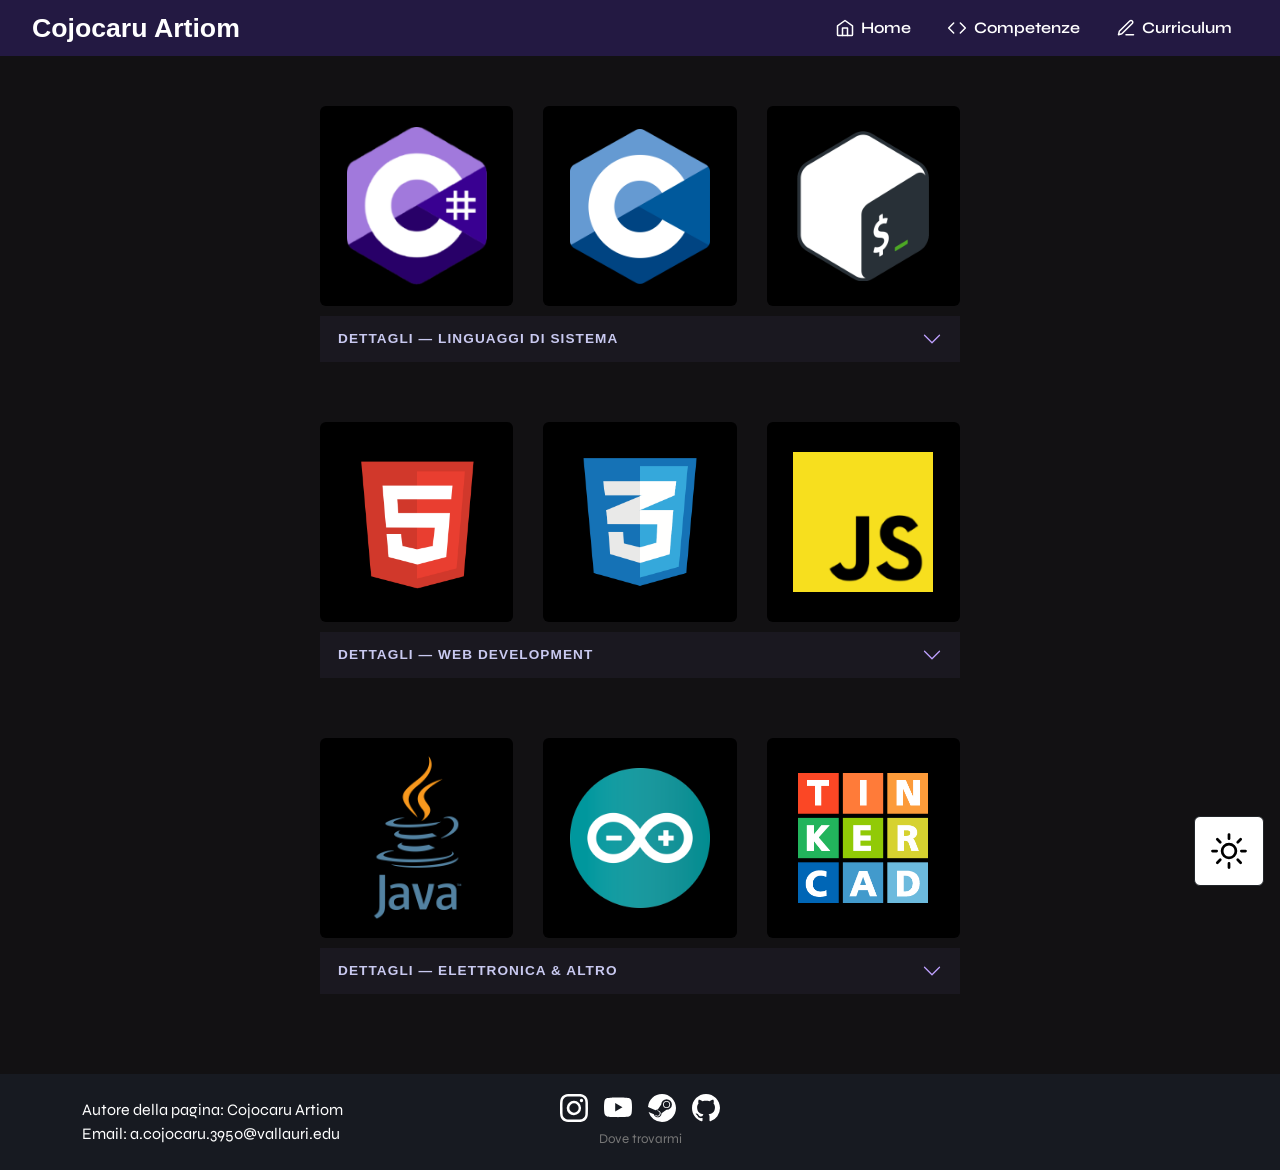
==== commit da160f27: "Quasi finito Competenze" ====
--- a/competenze.html
+++ b/competenze.html
@@ -42,24 +42,22 @@
 
   <div id="wrapper">
 
-    <!-- GRUPPO 1: C#, C, Bash -->
     <div class="skill-group">
-      <p class="group-label">// Linguaggi di sistema</p>
       <div class="cards-row">
         <div class="card skill-card" id="cs">
-          <span class="card-label">C#</span>
+
         </div>
         <div class="card skill-card" id="c">
-          <span class="card-label">C</span>
+
         </div>
         <div class="card skill-card" id="sh">
-          <span class="card-label">Bash</span>
+
         </div>
       </div>
       <div class="accordion skill-accordion" id="accordionSistema">
         <div class="accordion-item">
           <h2 class="accordion-header">
-            <button class="accordion-button collapsed" type="button" data-bs-toggle="collapse" data-bs-target="#collapseSistema" aria-expanded="false" aria-controls="collapseSistema">
+            <button class="accordion-button collapsed" type="button" data-bs-toggle="collapse" data-bs-target="#collapseSistema" aria-expanded="true" aria-controls="collapseSistema">
               Dettagli — Linguaggi di sistema
             </button>
           </h2>
@@ -72,18 +70,16 @@
       </div>
     </div>
 
-    <!-- GRUPPO 2: HTML, CSS, JS -->
     <div class="skill-group">
-      <p class="group-label">// Web development</p>
       <div class="cards-row">
         <div class="card skill-card" id="html">
-          <span class="card-label">HTML</span>
+
         </div>
         <div class="card skill-card" id="css">
-          <span class="card-label">CSS</span>
+
         </div>
         <div class="card skill-card" id="js">
-          <span class="card-label">JS</span>
+
         </div>
       </div>
       <div class="accordion skill-accordion" id="accordionWeb">
@@ -102,18 +98,16 @@
       </div>
     </div>
 
-    <!-- GRUPPO 3: Java, Arduino, Tinkercad -->
     <div class="skill-group">
-      <p class="group-label">// Elettronica & altro</p>
       <div class="cards-row">
         <div class="card skill-card" id="jv">
-          <span class="card-label">Java</span>
+
         </div>
         <div class="card skill-card" id="ard">
-          <span class="card-label">Arduino</span>
+
         </div>
         <div class="card skill-card" id="tink">
-          <span class="card-label">Tinkercad</span>
+
         </div>
       </div>
       <div class="accordion skill-accordion" id="accordionElettronica">
--- a/competenze.css
+++ b/competenze.css
@@ -18,7 +18,6 @@
   overflow-x: hidden;
 }
 
-/* ── Navbar (identica all'altra pagina) ───────────── */
 .navbar {
   transition: 0.2s;
   background-color: #231942;
@@ -58,7 +57,6 @@
   stroke-linejoin: round;
 }
 
-/* ── Theme Toggle Button ──────────────────────────── */
 .btn-dark {
   background-color: white;
   width: 70px;
@@ -74,7 +72,6 @@
   transform: scale(1.1) translateZ(0);
 }
 
-/* ── Page wrapper ─────────────────────────────────── */
 #wrapper {
   --card-size: 200px;
   --gap: 20px;
@@ -86,7 +83,6 @@
   gap: 60px;
 }
 
-/* ── Skill Group ──────────────────────────────────── */
 .skill-group {
   display: flex;
   flex-direction: column;
@@ -103,25 +99,20 @@
 
 .cards-row {
   display: flex;
-  gap: var(--gap);
-}
-
-/* ── Skill Cards ──────────────────────────────────── */
+  gap: 30px;
+}
+
 .skill-card {
-  width: var(--card-size);
-  height: var(--card-size);
+  width: 200px;
+  height: 200px;
   background-color: #000000;
-  border: none;
-  border-radius: 0;
   position: relative;
   cursor: pointer;
   overflow: hidden;
   display: flex;
   align-items: flex-end;
   justify-content: flex-start;
-  padding: 10px 12px;
   transition: transform 0.2s, box-shadow 0.2s;
-  background-size: 60%;
   background-repeat: no-repeat;
   background-position: center 38%;
 }
@@ -129,14 +120,11 @@
 .skill-card::after {
   content: '';
   position: absolute;
-  inset: 0;
-  background: linear-gradient(to top, rgba(0,0,0,0.7) 0%, transparent 55%);
-  pointer-events: none;
+  background: "black";
 }
 
 .skill-card:hover {
-  transform: translateY(-5px);
-  box-shadow: 0 10px 30px rgba(124, 106, 255, 0.3);
+  
 }
 
 .card-label {
@@ -144,10 +132,7 @@
   font-size: 0.7rem;
   font-weight: 700;
   color: #c9c9f0;
-  text-transform: uppercase;
-  letter-spacing: 0.1em;
   position: relative;
-  z-index: 1;
   transition: color 0.2s;
 }
 
@@ -155,18 +140,61 @@
   color: #7c6aff;
 }
 
-/* Background images */
-#cs   { background-image: url(./img/Csharp.png); }
-#c    { background-image: url(./img/C.png); }
-#sh   { background-image: url(./img/bash.png); }
-#html { background-image: url(./img/html.webp); background-size: 55%; }
-#css  { background-image: url(./img/css.webp);  background-size: 55%; }
-#js   { background-image: url(./img/js.png); }
-#jv   { background-image: url(./img/java.png); }
-#ard  { background-image: url(./img/arduino.png); background-size: 45%; }
-#tink { background-image: url(./img/tinkercad.webp); background-size: 50%; }
-
-/* ── Accordion ────────────────────────────────────── */
+#cs   { background-image: url(./img/Csharp.png); background-size: 140px; background-position: center;}
+#c    { background-image: url(./img/C.png);background-size: 140px; background-position: center;}
+#sh   { background-image: url(./img/bash.png); background-size: 150px; background-position: center;}
+#html { background-image: url(./img/html.webp); background-size: 160px; background-position: center;}
+#css  { background-image: url(./img/css.webp);  background-size: 170px; background-position: center;}
+#js   { background-image: url(./img/js.png); background-size: 140px; background-position: center;}
+#jv   { background-image: url(./img/java.png); background-size: 90px; background-position: center;}
+#ard  { background-image: url(./img/arduino.png); background-size: 140px; background-position: center;}
+#tink { background-image: url(./img/tinkercad.webp); background-size: 130px; background-position: center;}
+
+#cs:hover{
+  transform: translateY(-5px);
+  box-shadow: 0 10px 30px rgba(104, 3, 219, 0.5);
+}
+
+#c:hover{
+  transform: translateY(-5px);
+  box-shadow: 0 10px 30px rgba(5, 164, 221, 0.5);
+}
+
+#sh:hover{
+  transform: translateY(-5px);
+  box-shadow: 0 10px 30px rgba(32, 252, 143, 0.5);
+}
+
+#html:hover{
+  transform: translateY(-5px);
+  box-shadow: 0 10px 30px rgba(229, 88, 18, 0.5);
+}
+
+#css:hover{
+  transform: translateY(-5px);
+  box-shadow: 0 10px 30px rgba(63, 167, 214, 0.5);
+}
+
+#js:hover{
+    transform: translateY(-5px);
+  box-shadow: 0 10px 30px rgba(253, 231, 76, 0.5);
+}
+
+#jv:hover{
+    transform: translateY(-5px);
+  box-shadow: 0 10px 30px rgba(221, 45, 74, 0.5);
+}
+
+#ard:hover{
+  transform: translateY(-5px);
+  box-shadow: 0 10px 30px rgba(40, 175, 176, 0.5);
+}
+
+#tink:hover{
+  transform: translateY(-5px);
+  box-shadow: 0 10px 30px rgba(97, 208, 149, 0.5);
+}
+
 .skill-accordion {
   width: 100%;
   margin-top: 10px;
@@ -202,11 +230,6 @@
   filter: invert(60%) sepia(40%) saturate(500%) hue-rotate(215deg) brightness(1.1);
 }
 
-.accordion-button:hover {
-  color: #7c6aff;
-  background-color: #231942;
-}
-
 .accordion-body {
   background-color: #0d0c10;
   color: #aaaacc;
@@ -217,11 +240,7 @@
   border-top: 1px solid #2a2540;
 }
 
-.accordion-body strong {
-  color: #c9c9f0;
-}
-
-/* ── Footer (identico all'altra pagina) ───────────── */
+
 footer {
   background-color: #171A21;
   color: white;
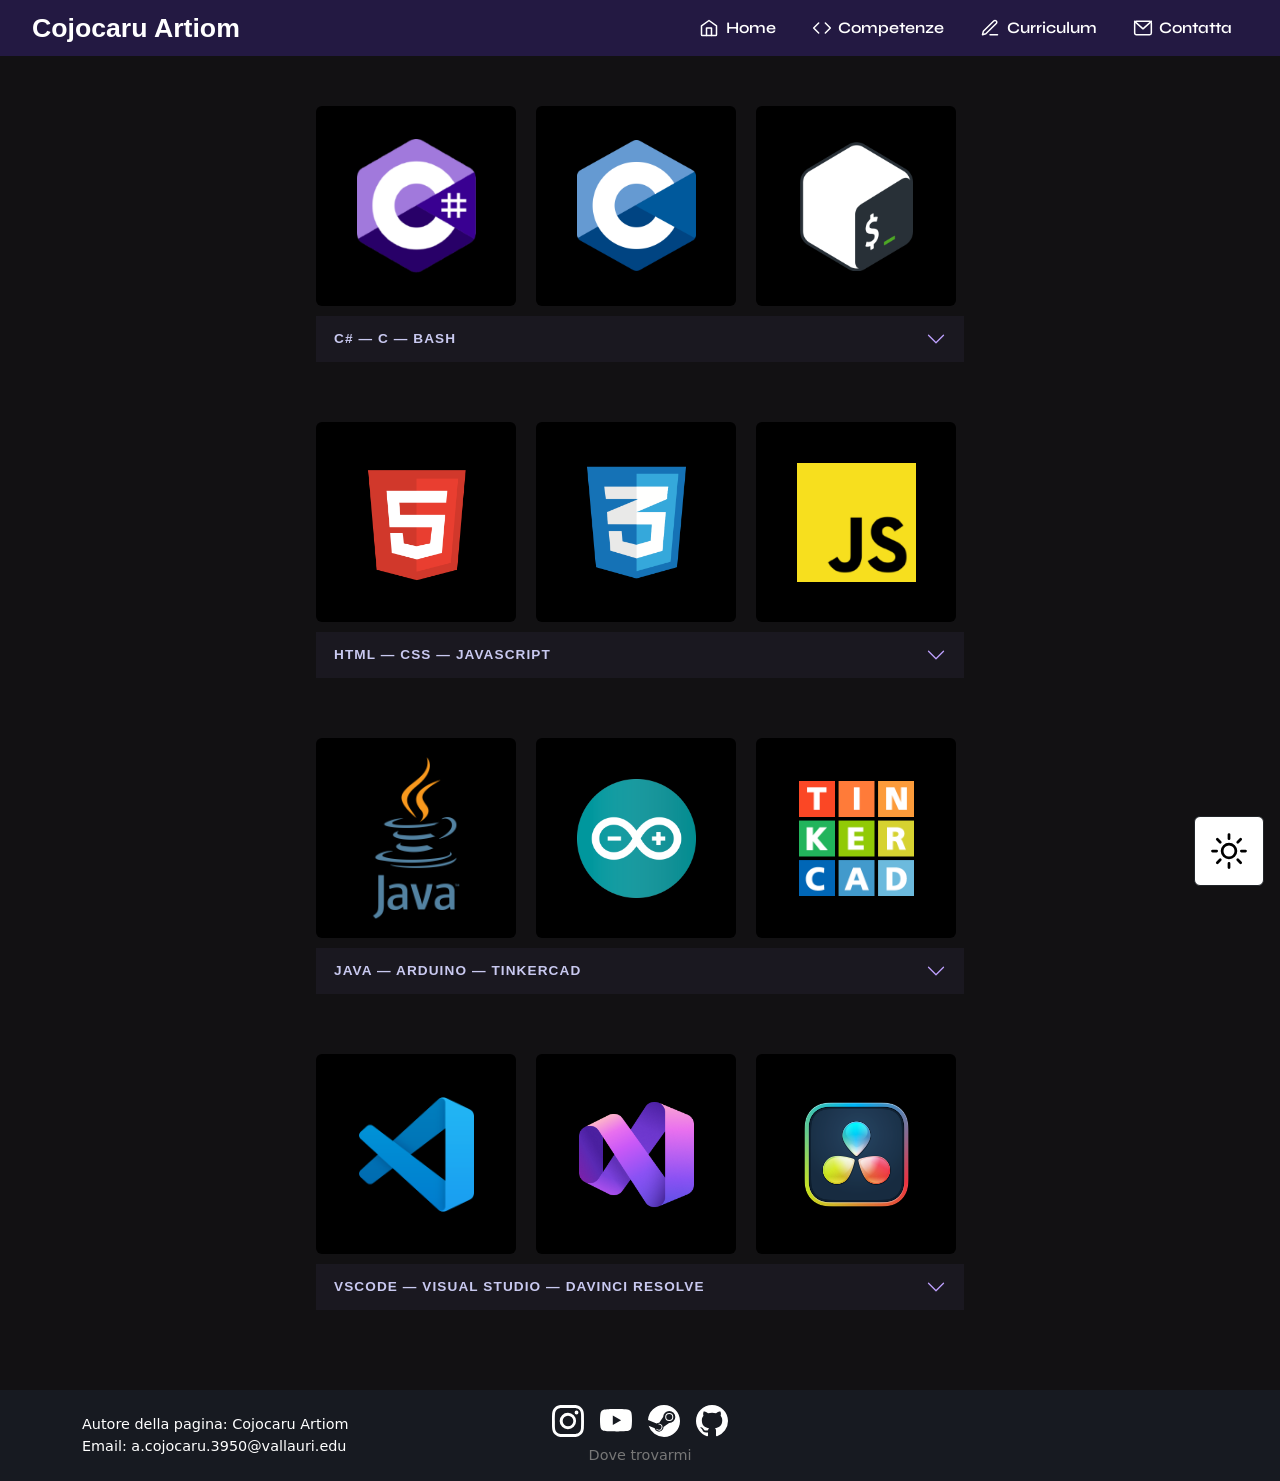
==== commit 4298918f: "Finito" ====
--- a/competenze.html
+++ b/competenze.html
@@ -7,32 +7,9 @@
   <link href="https://cdn.jsdelivr.net/npm/bootstrap@5.3.3/dist/css/bootstrap.min.css" rel="stylesheet"/>
   <link href="https://fonts.googleapis.com/css2?family=Space+Mono:wght@400;700&family=Syne:wght@400;600;800&display=swap" rel="stylesheet"/>
   <link rel="stylesheet" href="competenze.css"/>
+  <link rel="icon" href="./img/icon.png">
 </head>
 <body>
-
-  <nav id="navbar" class="navbar navbar-expand d-flex justify-content-between align-items-center">
-    <a class="navbar-brand" href="#">Cojocaru Artiom</a>
-    <ul class="navbar-nav d-flex flex-row gap-1">
-      <li class="nav-item">
-        <a class="nav-link" href="index.html">
-          <svg class="nav-icon" viewBox="0 0 24 24"><path d="M3 9.5L12 3l9 6.5V20a1 1 0 0 1-1 1H4a1 1 0 0 1-1-1V9.5z"/><path d="M9 21V12h6v9"/></svg>
-          Home
-        </a>
-      </li>
-      <li class="nav-item">
-        <a class="nav-link" href="competenze.html">
-          <svg class="nav-icon" viewBox="0 0 24 24"><polyline points="16 18 22 12 16 6"/><polyline points="8 6 2 12 8 18"/></svg>
-          Competenze
-        </a>
-      </li>
-      <li class="nav-item">
-        <a class="nav-link" href="curriculum.html">
-          <svg class="nav-icon" viewBox="0 0 24 24"><path d="M12 20h9"/><path d="M16.5 3.5a2.121 2.121 0 0 1 3 3L7 19l-4 1 1-4L16.5 3.5z"/></svg>
-          Curriculum
-        </a>
-      </li>
-    </ul>
-  </nav>
 
   <button type="button" class="btn btn-dark">
   <svg xmlns="http://www.w3.org/2000/svg" fill="none" viewBox="0 0 24 24" stroke-width="1.5" stroke="black" class="size-6">
@@ -40,6 +17,69 @@
   </svg>
 </button>
 
+  <nav id="navbar" class="navbar navbar-expand-lg">
+    <div class="container-fluid px-3">
+
+      <a class="navbar-brand" href="#">Cojocaru Artiom</a>
+
+      <button
+        class="navbar-toggler"
+        type="button"
+        data-bs-toggle="collapse"
+        data-bs-target="#navbarMenu"
+        aria-controls="navbarMenu"
+        aria-expanded="false"
+        aria-label="Toggle navigation"
+      >
+        <span class="navbar-toggler-icon"></span>
+      </button>
+
+      <div class="collapse navbar-collapse justify-content-end" id="navbarMenu">
+        <ul class="navbar-nav gap-lg-1">
+          <li class="nav-item">
+            <a class="nav-link" href="index.html">
+              <svg class="nav-icon" viewBox="0 0 24 24">
+                <path d="M3 9.5L12 3l9 6.5V20a1 1 0 0 1-1 1H4a1 1 0 0 1-1-1V9.5z"/>
+                <path d="M9 21V12h6v9"/>
+              </svg>
+              Home
+            </a>
+          </li>
+          <li class="nav-item">
+            <a class="nav-link" href="#">
+              <svg class="nav-icon" viewBox="0 0 24 24">
+                <polyline points="16 18 22 12 16 6"/>
+                <polyline points="8 6 2 12 8 18"/>
+              </svg>
+              Competenze
+            </a>
+          </li>
+          <li class="nav-item">
+            <a class="nav-link" href="curriculum.html">
+              <svg class="nav-icon" viewBox="0 0 24 24">
+                <path d="M12 20h9"/>
+                <path d="M16.5 3.5a2.121 2.121 0 0 1 3 3L7 19l-4 1 1-4L16.5 3.5z"/>
+              </svg>
+              Curriculum
+            </a>
+          </li>
+          <li class="nav-item">
+            <a class="nav-link" href="contatta.html">
+              <svg class="nav-icon" viewBox="0 0 24 24">
+                <rect x="2" y="4" width="20" height="16" rx="2"/>
+                <polyline points="2,4 12,13 22,4"/>
+              </svg>
+              Contatta
+            </a>
+          </li>
+        </ul>
+      </div>
+
+    </div>
+  </nav>
+
+  
+
   <div id="wrapper">
 
     <div class="skill-group">
@@ -126,9 +166,34 @@
       </div>
     </div>
 
+    <div class="skill-group">
+      <div class="cards-row">
+        <div class="card skill-card" id="vscode">
+        </div>
+        <div class="card skill-card" id="vs">
+        </div>
+        <div class="card skill-card" id="davinci">
+        </div>
+      </div>
+      <div class="accordion skill-accordion" id="accordionTools">
+        <div class="accordion-item">
+          <h2 class="accordion-header">
+            <button class="accordion-button collapsed" type="button" data-bs-toggle="collapse" data-bs-target="#collapseTools" aria-expanded="false" aria-controls="collapseTools">
+              VSCode — Visual Studio — DaVinci Resolve
+            </button>
+          </h2>
+          <div id="collapseTools" class="accordion-collapse collapse" data-bs-parent="#accordionTools">
+            <div class="accordion-body">
+              Strumenti usati quotidianamente.
+            </div>
+          </div>
+        </div>
+      </div>
+    </div>
+
   </div>
 
-  <footer>
+ <footer>
     <div class="container">
       <div class="me-auto">
         <p>Autore della pagina: Cojocaru Artiom</p>
@@ -137,23 +202,23 @@
       <div class="icons">
         <div class="icons-row">
           <a href="https://www.instagram.com/cojocaru.artiom/" target="_blank" class="icon">
-            <svg xmlns="http://www.w3.org/2000/svg" width="28" height="28" fill="currentColor" class="bi bi-instagram" viewBox="0 0 16 16">
+            <svg xmlns="http://www.w3.org/2000/svg" width="32" height="32" fill="currentColor" class="bi bi-instagram" viewBox="0 0 16 16">
               <path d="M8 0C5.829 0 5.556.01 4.703.048 3.85.088 3.269.222 2.76.42a3.9 3.9 0 0 0-1.417.923A3.9 3.9 0 0 0 .42 2.76C.222 3.268.087 3.85.048 4.7.01 5.555 0 5.827 0 8.001c0 2.172.01 2.444.048 3.297.04.852.174 1.433.372 1.942.205.526.478.972.923 1.417.444.445.89.719 1.416.923.51.198 1.09.333 1.942.372C5.555 15.99 5.827 16 8 16s2.444-.01 3.298-.048c.851-.04 1.434-.174 1.943-.372a3.9 3.9 0 0 0 1.416-.923c.445-.445.718-.891.923-1.417.197-.509.332-1.09.372-1.942C15.99 10.445 16 10.173 16 8s-.01-2.445-.048-3.299c-.04-.851-.175-1.433-.372-1.941a3.9 3.9 0 0 0-.923-1.417A3.9 3.9 0 0 0 13.24.42c-.51-.198-1.092-.333-1.943-.372C10.443.01 10.172 0 7.998 0zm-.717 1.442h.718c2.136 0 2.389.007 3.232.046.78.035 1.204.166 1.486.275.373.145.64.319.92.599s.453.546.598.92c.11.281.24.705.275 1.485.039.843.047 1.096.047 3.231s-.008 2.389-.047 3.232c-.035.78-.166 1.203-.275 1.485a2.5 2.5 0 0 1-.599.919c-.28.28-.546.453-.92.598-.28.11-.704.24-1.485.276-.843.038-1.096.047-3.232.047s-2.39-.009-3.233-.047c-.78-.036-1.203-.166-1.485-.276a2.5 2.5 0 0 1-.92-.598 2.5 2.5 0 0 1-.6-.92c-.109-.281-.24-.705-.275-1.485-.038-.843-.046-1.096-.046-3.233s.008-2.388.046-3.231c.036-.78.166-1.204.276-1.486.145-.373.319-.64.599-.92s.546-.453.92-.598c.282-.11.705-.24 1.485-.276.738-.034 1.024-.044 2.515-.045zm4.988 1.328a.96.96 0 1 0 0 1.92.96.96 0 0 0 0-1.92m-4.27 1.122a4.109 4.109 0 1 0 0 8.217 4.109 4.109 0 0 0 0-8.217m0 1.441a2.667 2.667 0 1 1 0 5.334 2.667 2.667 0 0 1 0-5.334"/>
             </svg>
           </a>
           <a href="https://www.youtube.com/@ArtomoelChoco" target="_blank" class="icon">
-            <svg xmlns="http://www.w3.org/2000/svg" width="28" height="28" fill="currentColor" class="bi bi-youtube" viewBox="0 0 16 16">
+            <svg xmlns="http://www.w3.org/2000/svg" width="32" height="32" fill="currentColor" class="bi bi-youtube" viewBox="0 0 16 16">
               <path d="M8.051 1.999h.089c.822.003 4.987.033 6.11.335a2.01 2.01 0 0 1 1.415 1.42c.101.38.172.883.22 1.402l.01.104.022.26.008.104c.065.914.073 1.77.074 1.957v.075c-.001.194-.01 1.108-.082 2.06l-.008.105-.009.104c-.05.572-.124 1.14-.235 1.558a2.01 2.01 0 0 1-1.415 1.42c-1.16.312-5.569.334-6.18.335h-.142c-.309 0-1.587-.006-2.927-.052l-.17-.006-.087-.004-.171-.007-.171-.007c-1.11-.049-2.167-.128-2.654-.26a2.01 2.01 0 0 1-1.415-1.419c-.111-.417-.185-.986-.235-1.558L.09 9.82l-.008-.104A31 31 0 0 1 0 7.68v-.123c.002-.215.01-.958.064-1.778l.007-.103.003-.052.008-.104.022-.26.01-.104c.048-.519.119-1.023.22-1.402a2.01 2.01 0 0 1 1.415-1.42c.487-.13 1.544-.21 2.654-.26l.17-.007.172-.006.086-.003.171-.007A100 100 0 0 1 7.858 2zM6.4 5.209v4.818l4.157-2.408z"/>
             </svg>
           </a>
           <a href="https://steamcommunity.com/profiles/76561199202109353" target="_blank" class="icon">
-            <svg xmlns="http://www.w3.org/2000/svg" width="28" height="28" fill="currentColor" class="bi bi-steam" viewBox="0 0 16 16">
+            <svg xmlns="http://www.w3.org/2000/svg" width="32" height="32" fill="currentColor" class="bi bi-steam" viewBox="0 0 16 16">
               <path d="M.329 10.333A8.01 8.01 0 0 0 7.99 16C12.414 16 16 12.418 16 8s-3.586-8-8.009-8A8.006 8.006 0 0 0 0 7.468l.003.006 4.304 1.769A2.2 2.2 0 0 1 5.62 8.88l1.96-2.844-.001-.04a3.046 3.046 0 0 1 3.042-3.043 3.046 3.046 0 0 1 3.042 3.043 3.047 3.047 0 0 1-3.111 3.044l-2.804 2a2.223 2.223 0 0 1-3.075 2.11 2.22 2.22 0 0 1-1.312-1.568L.33 10.333Z"/>
               <path d="M4.868 12.683a1.715 1.715 0 0 0 1.318-3.165 1.7 1.7 0 0 0-1.263-.02l1.023.424a1.261 1.261 0 1 1-.97 2.33l-.99-.41a1.7 1.7 0 0 0 .882.84Zm3.726-6.687a2.03 2.03 0 0 0 2.027 2.029 2.03 2.03 0 0 0 2.027-2.029 2.03 2.03 0 0 0-2.027-2.027 2.03 2.03 0 0 0-2.027 2.027m2.03-1.527a1.524 1.524 0 1 1-.002 3.048 1.524 1.524 0 0 1 .002-3.048"/>
             </svg>
           </a>
           <a href="https://github.com/ArtomoElChoco" target="_blank" class="icon">
-            <svg xmlns="http://www.w3.org/2000/svg" width="28" height="28" fill="currentColor" class="bi bi-github" viewBox="0 0 16 16">
+            <svg xmlns="http://www.w3.org/2000/svg" width="32" height="32" fill="currentColor" class="bi bi-github" viewBox="0 0 16 16">
               <path d="M8 0C3.58 0 0 3.58 0 8c0 3.54 2.29 6.53 5.47 7.59.4.07.55-.17.55-.38 0-.19-.01-.82-.01-1.49-2.01.37-2.53-.49-2.69-.94-.09-.23-.48-.94-.82-1.13-.28-.15-.68-.52-.01-.53.63-.01 1.08.58 1.23.82.72 1.21 1.87.87 2.33.66.07-.52.28-.87.51-1.07-1.78-.2-3.64-.89-3.64-3.95 0-.87.31-1.59.82-2.15-.08-.2-.36-1.02.08-2.12 0 0 .67-.21 2.2.82.64-.18 1.32-.27 2-.27s1.36.09 2 .27c1.53-1.04 2.2-.82 2.2-.82.44 1.1.16 1.92.08 2.12.51.56.82 1.27.82 2.15 0 3.07-1.87 3.75-3.65 3.95.29.25.54.73.54 1.48 0 1.07-.01 1.93-.01 2.2 0 .21.15.46.55.38A8.01 8.01 0 0 0 16 8c0-4.42-3.58-8-8-8"/>
             </svg>
           </a>
@@ -162,7 +227,7 @@
           <p>Dove trovarmi</p>
         </div>
       </div>
-      <div style="width: 200px;"></div>
+      <div class="footer-spacer"></div>
     </div>
   </footer>
 
--- a/competenze.css
+++ b/competenze.css
@@ -1,4 +1,3 @@
-/* ── Reset & Base ─────────────────────────────────── */
 * {
   margin: 0;
   padding: 0;
@@ -12,7 +11,6 @@
 
 body {
   transition: 0.3s;
-  font-family: 'Syne', sans-serif;
   background-color: #121113;
   min-height: 100vh;
   overflow-x: hidden;
@@ -21,8 +19,12 @@
 .navbar {
   transition: 0.2s;
   background-color: #231942;
-  padding: 0 2rem;
+  padding: 0 1rem;
   height: 56px;
+}
+
+.navbar-collapse.show ~ * {
+  margin-top: 0;
 }
 
 .navbar-brand {
@@ -32,6 +34,18 @@
   color: white !important;
 }
 
+.navbar-toggler {
+  border-color: rgba(255, 255, 255, 0.4);
+}
+
+.navbar-toggler-icon {
+  filter: invert(1);
+}
+
+.navbar-collapse {
+  background-color: #231942;
+}
+
 .nav-link {
   color: white !important;
   font-family: 'Syne', sans-serif;
@@ -40,7 +54,7 @@
   display: flex;
   align-items: center;
   gap: 0.4rem;
-  padding: 0 1rem !important;
+  padding: 0.6rem 1rem !important;
 }
 
 .nav-link:hover {
@@ -57,6 +71,10 @@
   stroke-linejoin: round;
 }
 
+#navbarMenu {
+  transition: 0.2s;
+}
+
 .btn-dark {
   background-color: white;
   width: 70px;
@@ -65,6 +83,7 @@
   bottom: 0.9rem;
   right: 1rem;
   transition: transform 0.2s;
+  z-index: 9999;
 }
 
 .btn-dark:hover {
@@ -73,11 +92,10 @@
 }
 
 #wrapper {
-  --card-size: 200px;
-  --gap: 20px;
-  --group-width: calc(var(--card-size) * 3 + var(--gap) * 2);
-  width: var(--group-width);
+  width: 100%;
+  max-width: 680px;
   margin: 50px auto 80px;
+  padding: 0 1rem;
   display: flex;
   flex-direction: column;
   gap: 60px;
@@ -99,12 +117,15 @@
 
 .cards-row {
   display: flex;
-  gap: 30px;
+  gap: 20px;
+  flex-wrap: wrap;
 }
 
 .skill-card {
-  width: 200px;
-  height: 200px;
+  flex: 1 1 160px;
+  min-width: 140px;
+  max-width: 200px;
+  aspect-ratio: 1 / 1;
   background-color: #000000;
   position: relative;
   cursor: pointer;
@@ -114,17 +135,13 @@
   justify-content: flex-start;
   transition: transform 0.2s, box-shadow 0.2s;
   background-repeat: no-repeat;
-  background-position: center 38%;
+  background-position: center;
 }
 
 .skill-card::after {
   content: '';
   position: absolute;
   background: "black";
-}
-
-.skill-card:hover {
-  
 }
 
 .card-label {
@@ -140,59 +157,96 @@
   color: #7c6aff;
 }
 
-#cs   { background-image: url(./img/Csharp.png); background-size: 140px; background-position: center;}
-#c    { background-image: url(./img/C.png);background-size: 140px; background-position: center;}
-#sh   { background-image: url(./img/bash.png); background-size: 150px; background-position: center;}
-#html { background-image: url(./img/html.webp); background-size: 160px; background-position: center;}
-#css  { background-image: url(./img/css.webp);  background-size: 170px; background-position: center;}
-#js   { background-image: url(./img/js.png); background-size: 140px; background-position: center;}
-#jv   { background-image: url(./img/java.png); background-size: 90px; background-position: center;}
-#ard  { background-image: url(./img/arduino.png); background-size: 140px; background-position: center;}
-#tink { background-image: url(./img/tinkercad.webp); background-size: 130px; background-position: center;}
-
-#cs:hover{
+#cs   { 
+  background-image: url(./img/Csharp.png);    
+  background-size: 60%; background-position: center; }
+#c    { 
+  background-image: url(./img/C.png);         
+  background-size: 60%; background-position: center; }
+#sh   { 
+  background-image: url(./img/bash.png);      
+  background-size: 65%; background-position: center; }
+#html { 
+  background-image: url(./img/html.webp);     
+  background-size: 70%; background-position: center; }
+#css  { 
+  background-image: url(./img/css.webp);      
+  background-size: 75%; background-position: center; }
+#js   { 
+  background-image: url(./img/js.png);        
+  background-size: 60%; background-position: center; }
+#jv   { 
+  background-image: url(./img/java.png);      
+  background-size: 45%; background-position: center; }
+#ard  { 
+  background-image: url(./img/arduino.png);   
+  background-size: 60%; background-position: center; }
+#tink { 
+  background-image: url(./img/tinkercad.webp);
+  background-size: 58%; background-position: center; }
+#vscode  { 
+  background-image: url(./img/vscode.png); 
+  background-size: 58%; background-position: center; }
+#vs      { 
+  background-image: url(./img/vs.webp);    
+  background-size: 58%;
+  background-position: center; }
+#davinci { 
+  background-image: url(./img/davinci.png);
+  background-size: 65%;
+  background-position: center; }
+
+/* ── Hover effects ────────────────────────────────── */
+#cs:hover      { 
   transform: translateY(-5px);
-  box-shadow: 0 10px 30px rgba(104, 3, 219, 0.5);
-}
-
-#c:hover{
-  transform: translateY(-5px);
-  box-shadow: 0 10px 30px rgba(5, 164, 221, 0.5);
-}
-
-#sh:hover{
-  transform: translateY(-5px);
-  box-shadow: 0 10px 30px rgba(32, 252, 143, 0.5);
-}
-
-#html:hover{
-  transform: translateY(-5px);
-  box-shadow: 0 10px 30px rgba(229, 88, 18, 0.5);
-}
-
-#css:hover{
-  transform: translateY(-5px);
-  box-shadow: 0 10px 30px rgba(63, 167, 214, 0.5);
-}
-
-#js:hover{
-    transform: translateY(-5px);
-  box-shadow: 0 10px 30px rgba(253, 231, 76, 0.5);
-}
-
-#jv:hover{
-    transform: translateY(-5px);
-  box-shadow: 0 10px 30px rgba(221, 45, 74, 0.5);
-}
-
-#ard:hover{
-  transform: translateY(-5px);
-  box-shadow: 0 10px 30px rgba(40, 175, 176, 0.5);
-}
-
-#tink:hover{
-  transform: translateY(-5px);
-  box-shadow: 0 10px 30px rgba(97, 208, 149, 0.5);
+  box-shadow: 0 10px 30px rgba(104, 3, 219, 0.5); 
+}
+#c:hover       { 
+  transform: translateY(-5px); 
+  box-shadow: 0 10px 30px rgba(5, 164, 221, 0.5); }
+#sh:hover      { 
+  
+  transform: translateY(-5px); 
+  box-shadow: 0 10px 30px rgba(32, 252, 143, 0.5); }
+#html:hover    { 
+  
+  transform: translateY(-5px); 
+  box-shadow: 0 10px 30px rgba(229, 88, 18, 0.5); }
+#css:hover     { 
+  
+  transform: translateY(-5px); 
+  box-shadow: 0 10px 30px rgba(63, 167, 214, 0.5); }
+#js:hover      { 
+  
+  transform: translateY(-5px); 
+  box-shadow: 0 10px 30px rgba(253, 231, 76, 0.5); }
+#jv:hover      { 
+  
+  transform: translateY(-5px); 
+  box-shadow: 0 10px 30px rgba(221, 45, 74, 0.5); }
+#ard:hover     { 
+  
+  transform: translateY(-5px); 
+  box-shadow: 0 10px 30px rgba(40, 175, 176, 0.5); }
+#tink:hover    { 
+  
+  transform: translateY(-5px); 
+  box-shadow: 0 10px 30px rgba(97, 208, 149, 0.5); }
+#vscode:hover  { 
+  
+  transform: translateY(-5px); 
+  box-shadow: 0 10px 30px rgba(0, 122, 204, 0.5); }
+#vs:hover{ 
+  transform: translateY(-5px); 
+  box-shadow: 0 10px 30px rgba(104, 33, 122, 0.5); 
+}
+#davinci:hover { 
+  
+  transform: translateY(-5px); 
+  box-shadow: 0 10px 30px rgba(255, 90, 50, 0.5); }
+
+body, .card, .accordion-button, .accordion-body, .accordion-item {
+  transition: background-color 0.4s ease, color 0.4s ease, box-shadow 0.2s;
 }
 
 .skill-accordion {
@@ -240,7 +294,6 @@
   border-top: 1px solid #2a2540;
 }
 
-
 footer {
   background-color: #171A21;
   color: white;
@@ -251,11 +304,15 @@
 footer .container {
   display: flex;
   align-items: center;
+  justify-content: space-between;
+  flex-wrap: wrap;
+  gap: 1rem;
   position: relative;
 }
 
 footer p {
   margin-bottom: 0;
+  font-size: 0.9rem;
 }
 
 .icons {
@@ -289,8 +346,8 @@
   text-align: center;
 }
 
-.bi-instagram {
-  margin: 0 auto;
+.footer-spacer {
+  width: 200px;
 }
 
 .footer-strip {
@@ -299,4 +356,82 @@
   font-family: 'Space Mono', monospace;
   font-size: 0.7rem;
   color: #888888;
+}
+
+@media (max-width: 992px) {
+  .navbar {
+    height: auto;
+    min-height: 56px;
+  }
+
+  .navbar-collapse {
+    padding-bottom: 0.5rem;
+  }
+
+  .me-auto{
+    display: none;
+  }
+
+  footer{
+    height: 100px;
+  }
+
+  .icons{
+    top: 3px;
+  }
+}
+
+@media (max-width: 700px){
+    .btn-dark{
+    width: 50px;
+    height: 50px;
+  }
+}
+
+@media (max-width: 600px) {
+  #wrapper {
+    gap: 40px;
+    margin-top: 30px;
+  }
+
+
+  .cards-row {
+    display: grid;
+    grid-template-columns: repeat(2, 1fr);
+    gap: 12px;
+  }
+
+  .skill-card {
+    flex: unset;
+    min-width: unset;
+    max-width: unset;
+    width: 100%;
+    aspect-ratio: 1 / 1;
+  }
+
+  .accordion-button {
+    font-size: 0.75rem;
+    padding: 11px 14px;
+  }
+}
+
+@media (max-width: 576px) {
+  footer .container {
+    flex-direction: column;
+    align-items: center;
+    text-align: center;
+  }
+
+  footer .me-auto {
+    text-align: center;
+  }
+
+  .icons {
+    position: static;
+    transform: none;
+  }
+
+  .footer-spacer {
+    display: none;
+  }
 }
